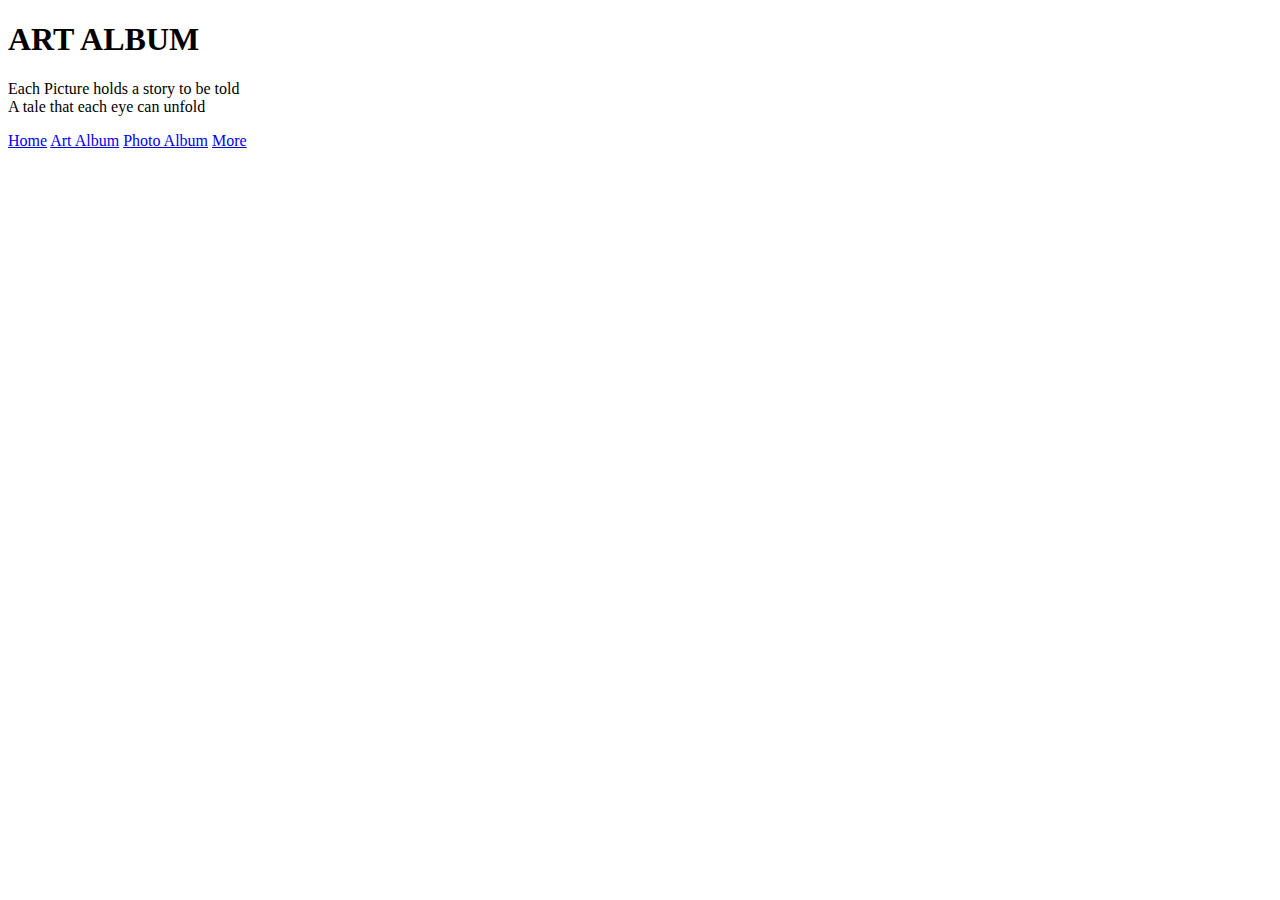
==== Art.html @ 72a1234e "Add files via upload" ====
<!doctype html>
<html lang="en">
        <head>
        <meta charset="utf-8">
        <title>Art Album</title>
        <link rel="stylesheet" href="styles.css">
    </head>
<body>
  <div class="header">
  <h1>ART ALBUM</h1>
  <p class="cursive">Each Picture holds a story to be told</br>A tale that each eye can unfold</p>
</div>

<div class="navbar" id="myNavbar">
  <a href="./index.html">Home</a>
  <a href="./Art.html">Art Album</a>
  <a href="./Photo.html">Photo Album</a>
  <a href="./More.html" class="right">More</a>
</div>
</body>
</html>
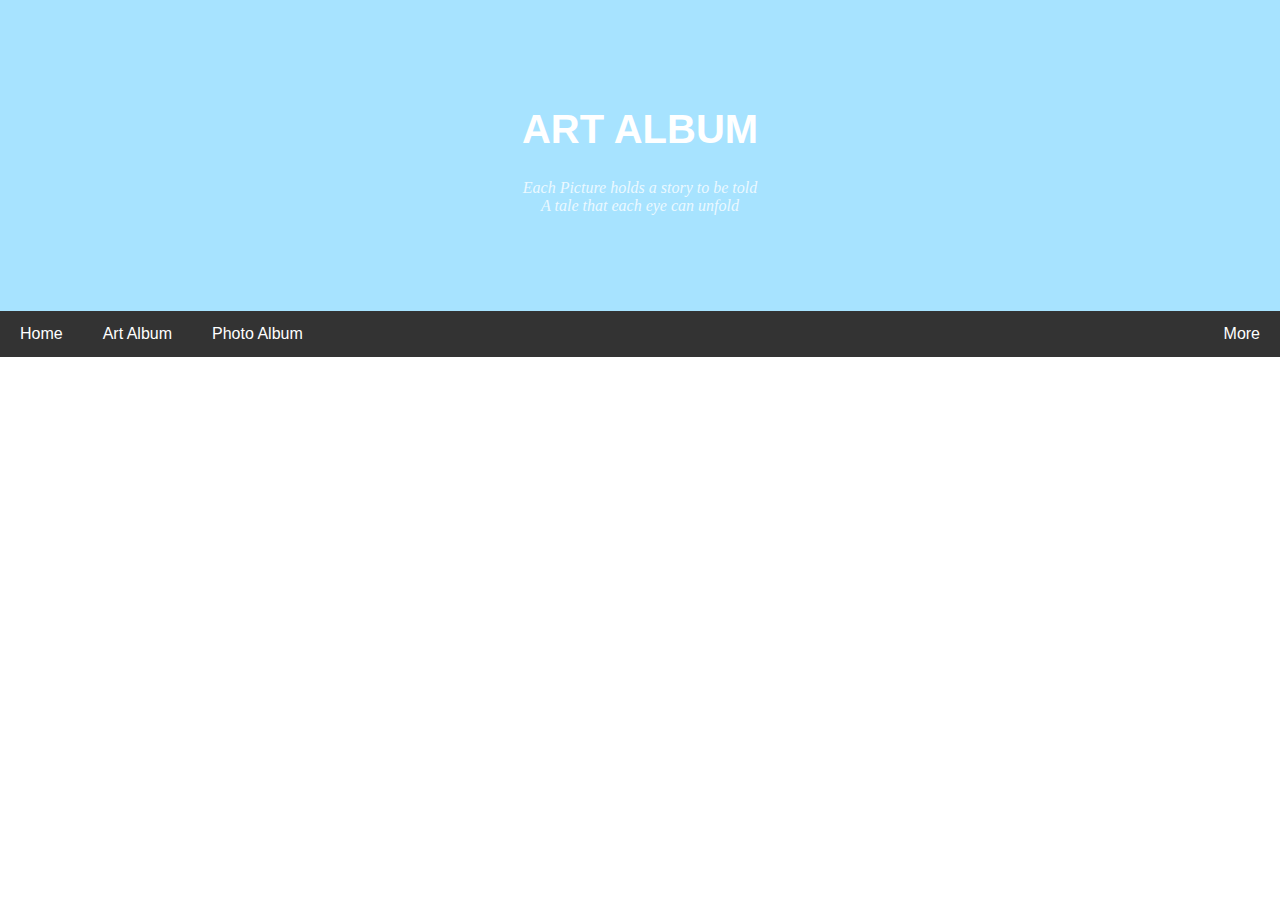
==== commit e0a8ff60: "Add files via upload" ====
--- a/Art.html
+++ b/Art.html
@@ -12,10 +12,10 @@
 </div>
 
 <div class="navbar" id="myNavbar">
-  <a href="./index.html">Home</a>
-  <a href="./Art.html">Art Album</a>
-  <a href="./Photo.html">Photo Album</a>
-  <a href="./More.html" class="right">More</a>
+  <a href="./">Home</a>
+  <a href="./Art">Art Album</a>
+  <a href="./Photo">Photo Album</a>
+  <a href="./More" class="right">More</a>
 </div>
 </body>
 </html>--- a/styles.css
+++ b/styles.css
@@ -0,0 +1,124 @@
+
+* {
+  box-sizing: border-box;
+}
+
+/* Style the body */
+body {
+  font-family: Arial, Helvetica, sans-serif;
+  margin: 0;
+
+}
+
+/* Header/logo Title */
+.header {
+  padding: 80px;
+  text-align: center;
+  background: #a7e3ff;
+  background-image: url('./IMAGES/COVER.jpg');
+  color: white;
+  background-size: 100%;
+}
+
+
+
+/* Increase the font size of the heading */
+.header h1 {
+  font-size: 40px;
+}
+
+/* Style the top navigation bar */
+.navbar {
+  overflow: hidden;
+  background-color: #333;
+}
+
+/* Style the navigation bar links */
+.navbar a {
+  float: left;
+  display: block;
+  color: white;
+  text-align: center;
+  padding: 14px 20px;
+  text-decoration: none;
+}
+
+/* Right-aligned link */
+.navbar a.right {
+  float: right;
+}
+
+/* Change color on hover */
+.navbar a:hover {
+  background-color: #ddd;
+  color: black;
+}
+
+/* Column container */
+.row {  
+  display: -ms-flexbox; /* IE10 */
+  display: flex;
+  -ms-flex-wrap: wrap; /* IE10 */
+  flex-wrap: wrap;
+}
+
+/* Create two unequal columns that sits next to each other */
+/* Sidebar/left column */
+.side {
+  -ms-flex: 30%; /* IE10 */
+  flex: 30%;
+  background-color: #f1f1f1;
+  padding: 20px;
+}
+
+/* Main column */
+.main {   
+  -ms-flex: 70%; /* IE10 */
+  flex: 70%;
+  background-color: white;
+  padding: 20px;
+}
+
+/* Fake image, just for this example */
+.fakeimg {
+  background-color: #aaa;
+  width: 100%;
+  padding: 20px;
+}
+
+/* Footer */
+.footer {
+  padding: 20px;
+  text-align: center;
+  background: #ddd;
+}
+
+.sticky {
+  position: fixed;
+  top: 0;
+  width: 100%;
+}
+
+.sticky + .content {
+  padding-top: 102px;
+}
+
+/* Responsive layout - when the screen is less than 700px wide, make the two columns stack on top of each other instead of next to each other */
+@media screen and (max-width: 700px) {
+  .row {   
+    flex-direction: column;
+  }
+}
+
+/* Responsive layout - when the screen is less than 400px wide, make the navigation links stack on top of each other instead of next to each other */
+@media screen and (max-width: 400px) {
+  .navbar a {
+    float: none;
+    width: 100%;
+  }
+}
+.cursive{
+    font-style: italic;
+    color: rgba(255, 255, 255, 0.795);
+    font-family: "Times New Roman";
+}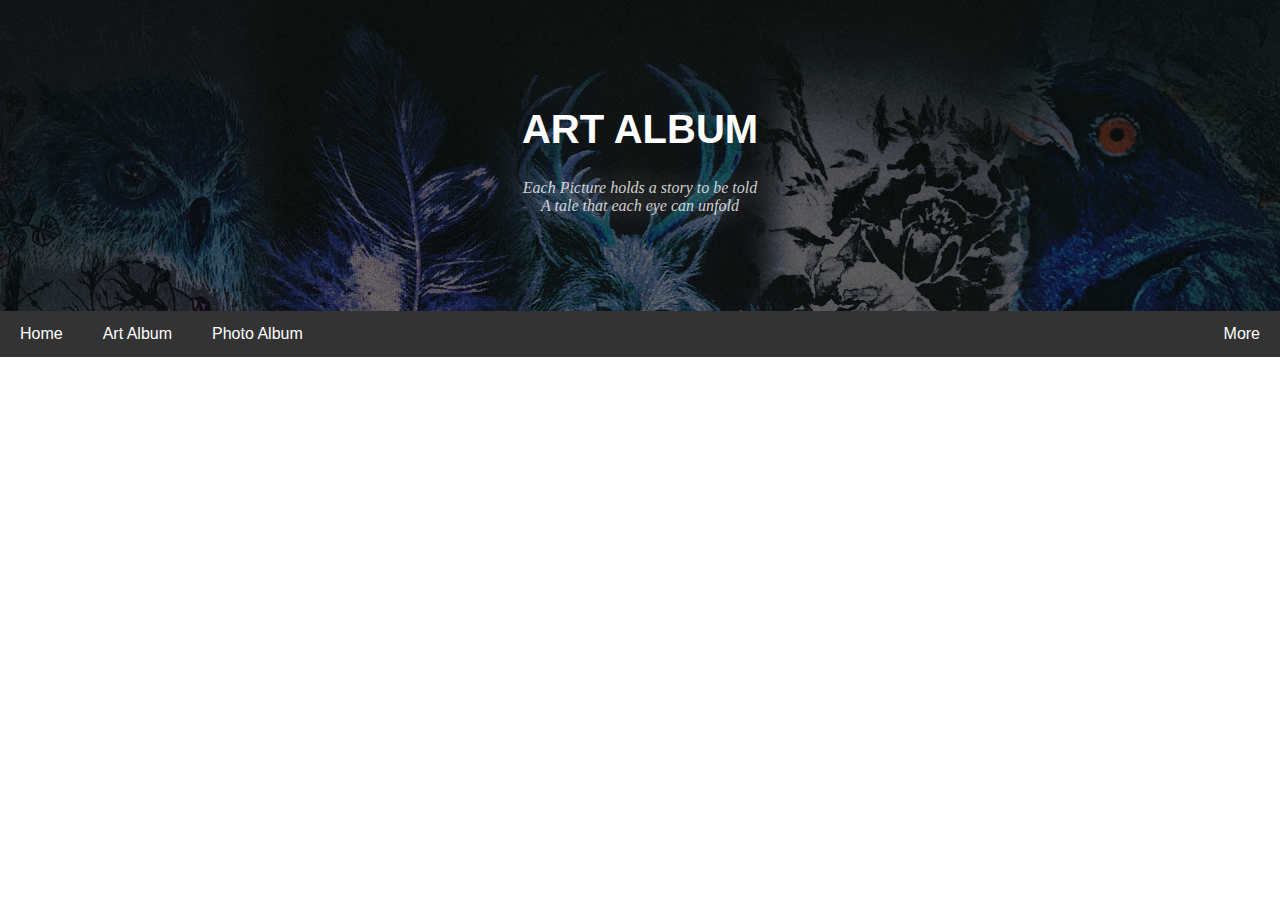
==== commit e153b04f: "Add files via upload" ====
--- a/Art.html
+++ b/Art.html
@@ -6,8 +6,8 @@
         <link rel="stylesheet" href="styles.css">
     </head>
 <body>
-  <div class="header">
-  <h1>ART ALBUM</h1>
+  <div class="header"id="ArtHeader">
+  <h1 class="glow">ART ALBUM</h1>
   <p class="cursive">Each Picture holds a story to be told</br>A tale that each eye can unfold</p>
 </div>
 
--- a/styles.css
+++ b/styles.css
@@ -14,13 +14,64 @@
 .header {
   padding: 80px;
   text-align: center;
-  background: #a7e3ff;
-  background-image: url('./IMAGES/COVER.jpg');
-  color: white;
+  position: relative;
+  z-index: 2;
+}
+
+.header::before {
+  content: "";
+  position: absolute;
+  top: 0;
+  left: 0;
+  width: 100%;
+  height: 100%;
+  background-image: url('./ArtWork/HEADING.jpg');
   background-size: 100%;
-}
-
-
+  opacity: 1;
+  z-index: -1;
+}
+
+#ArtHeader {
+  padding: 80px;
+  text-align: center;
+  background: #000000;
+  position: relative;
+  z-index: 2;
+}
+
+#ArtHeader::before {
+  content: "";
+  position: absolute;
+  top: 0;
+  left: 0;
+  width: 100%;
+  height: 100%;
+  background-image: url('./ArtWork/ArtHeader.jpg');
+  background-size: 100%;
+  opacity: 0.5;
+  z-index: -1;
+}
+
+#PhotoHeader {
+  padding: 80px;
+  text-align: center;
+  background: #000000;
+  position: relative;
+  z-index: 2;
+}
+
+#PhotoHeader::before {
+  content: "";
+  position: absolute;
+  top: 0;
+  left: 0;
+  width: 100%;
+  height: 100%;
+  background-image: url('./ArtWork/PhotoHeader.jpg');
+  background-size: 100%;
+  opacity: 0.5;
+  z-index: -1;
+}
 
 /* Increase the font size of the heading */
 .header h1 {
@@ -121,4 +172,40 @@
     font-style: italic;
     color: rgba(255, 255, 255, 0.795);
     font-family: "Times New Roman";
+    text-shadow: 0 0 30px rgb(255, 255, 255);
+    z-index: 2;
+}
+
+.glow {
+  font-size: 80px;
+  color: #fff;
+  text-align: center;
+  animation: glow 1s ease-in-out infinite alternate;
+  z-index: 2;
+}
+
+@-webkit-keyframes glow {
+  from {
+    text-shadow: 0 0 10px #fff, 0 0 20px #fff, 0 0 30px #0072cf;
+  }
+  
+  to {
+    text-shadow: 0 0 20px #fff, 0 0 30px #60faff;
+  }
+  
+}
+
+.overlay {
+  position: relative;
+
+}
+.overlay::before {
+  content: "";
+  position: absolute;
+  top: 0;
+  left: 0;
+  width: 100%;
+  height: 100%;
+  background-color: rgba(0, 0, 0, 0.5);
+  z-index: -1;
 }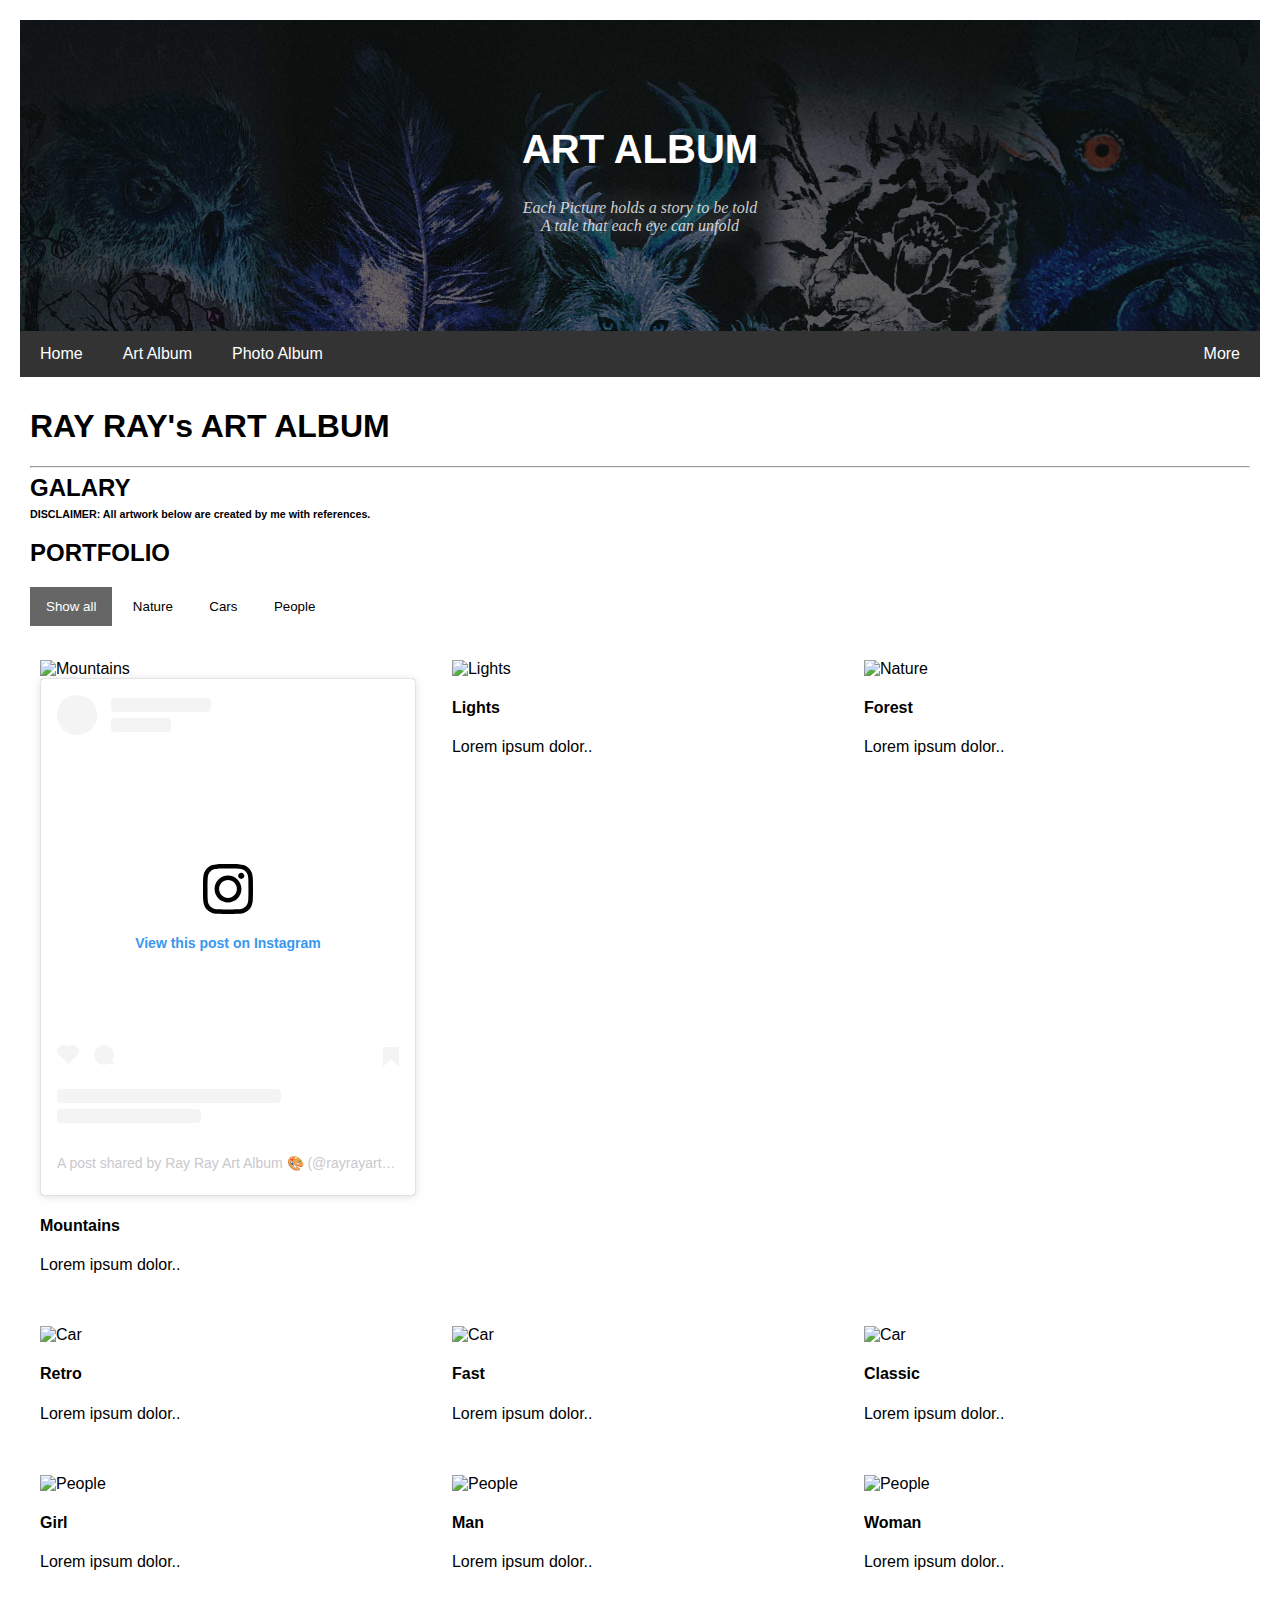
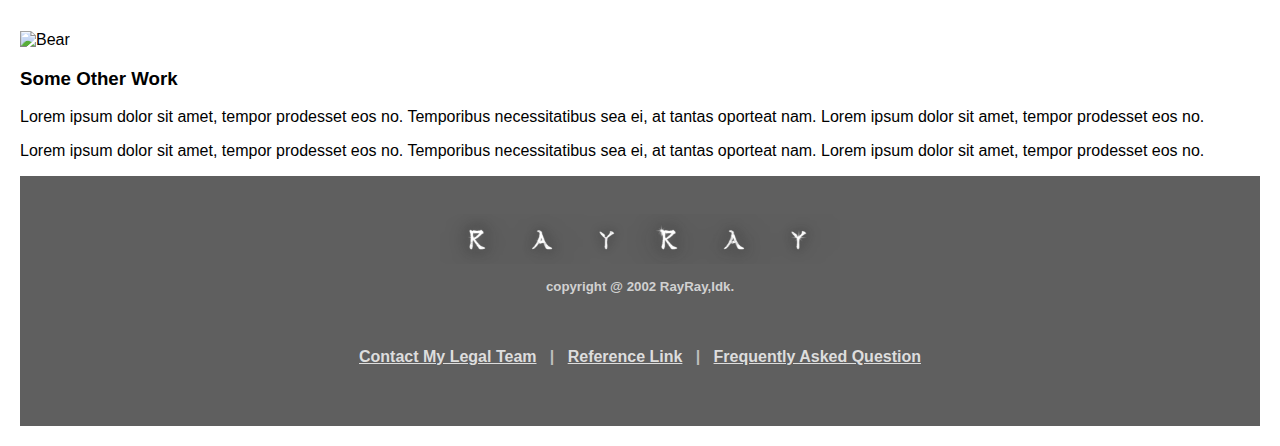
==== commit 776a5482: "Add files via upload" ====
--- a/Art.html
+++ b/Art.html
@@ -4,6 +4,8 @@
         <meta charset="utf-8">
         <title>Art Album</title>
         <link rel="stylesheet" href="styles.css">
+        <link rel="stylesheet" href="https://cdnjs.cloudflare.com/ajax/libs/font-awesome/4.7.0/css/font-awesome.min.css">
+
     </head>
 <body>
   <div class="header"id="ArtHeader">
@@ -17,5 +19,152 @@
   <a href="./Photo">Photo Album</a>
   <a href="./More" class="right">More</a>
 </div>
+
+<div class="content">
+<h1>RAY RAY's ART ALBUM</h1>
+<hr>
+<div style="line-height: 1%">
+<h2>GALARY</h2>
+<h6>DISCLAIMER: All artwork below are created by me with references.</h6>
+</div>
+
+
+
+
+
+<h2>PORTFOLIO</h2>
+<div id="myBtnContainer">
+  <button class="btn active" onclick="filterSelection('all')"> Show all</button>
+  <button class="btn" onclick="filterSelection('nature')"> Nature</button>
+  <button class="btn" onclick="filterSelection('cars')"> Cars</button>
+  <button class="btn" onclick="filterSelection('people')"> People</button>
+</div>
+
+<!-- Portfolio Gallery Grid -->
+<div class="row">
+  <div class="column nature">
+    <div class="content">
+      <img src="/w3images/mountains.jpg" alt="Mountains" style="width:100%">
+
+<blockquote class="instagram-media" data-instgrm-captioned data-instgrm-permalink="https://www.instagram.com/p/CwNmPXcJIts/?utm_source=ig_embed&amp;utm_campaign=loading" data-instgrm-version="14" style=" background:#FFF; border:0; border-radius:3px; box-shadow:0 0 1px 0 rgba(0,0,0,0.5),0 1px 10px 0 rgba(0,0,0,0.15); margin: 1px; max-width:540px; min-width:326px; padding:0; width:99.375%; width:-webkit-calc(100% - 2px); width:calc(100% - 2px);"><div style="padding:16px;"> <a href="https://www.instagram.com/p/CwNmPXcJIts/?utm_source=ig_embed&amp;utm_campaign=loading" style=" background:#FFFFFF; line-height:0; padding:0 0; text-align:center; text-decoration:none; width:100%;" target="_blank"> <div style=" display: flex; flex-direction: row; align-items: center;"> <div style="background-color: #F4F4F4; border-radius: 50%; flex-grow: 0; height: 40px; margin-right: 14px; width: 40px;"></div> <div style="display: flex; flex-direction: column; flex-grow: 1; justify-content: center;"> <div style=" background-color: #F4F4F4; border-radius: 4px; flex-grow: 0; height: 14px; margin-bottom: 6px; width: 100px;"></div> <div style=" background-color: #F4F4F4; border-radius: 4px; flex-grow: 0; height: 14px; width: 60px;"></div></div></div><div style="padding: 19% 0;"></div> <div style="display:block; height:50px; margin:0 auto 12px; width:50px;"><svg width="50px" height="50px" viewBox="0 0 60 60" version="1.1" xmlns="https://www.w3.org/2000/svg" xmlns:xlink="https://www.w3.org/1999/xlink"><g stroke="none" stroke-width="1" fill="none" fill-rule="evenodd"><g transform="translate(-511.000000, -20.000000)" fill="#000000"><g><path d="M556.869,30.41 C554.814,30.41 553.148,32.076 553.148,34.131 C553.148,36.186 554.814,37.852 556.869,37.852 C558.924,37.852 560.59,36.186 560.59,34.131 C560.59,32.076 558.924,30.41 556.869,30.41 M541,60.657 C535.114,60.657 530.342,55.887 530.342,50 C530.342,44.114 535.114,39.342 541,39.342 C546.887,39.342 551.658,44.114 551.658,50 C551.658,55.887 546.887,60.657 541,60.657 M541,33.886 C532.1,33.886 524.886,41.1 524.886,50 C524.886,58.899 532.1,66.113 541,66.113 C549.9,66.113 557.115,58.899 557.115,50 C557.115,41.1 549.9,33.886 541,33.886 M565.378,62.101 C565.244,65.022 564.756,66.606 564.346,67.663 C563.803,69.06 563.154,70.057 562.106,71.106 C561.058,72.155 560.06,72.803 558.662,73.347 C557.607,73.757 556.021,74.244 553.102,74.378 C549.944,74.521 548.997,74.552 541,74.552 C533.003,74.552 532.056,74.521 528.898,74.378 C525.979,74.244 524.393,73.757 523.338,73.347 C521.94,72.803 520.942,72.155 519.894,71.106 C518.846,70.057 518.197,69.06 517.654,67.663 C517.244,66.606 516.755,65.022 516.623,62.101 C516.479,58.943 516.448,57.996 516.448,50 C516.448,42.003 516.479,41.056 516.623,37.899 C516.755,34.978 517.244,33.391 517.654,32.338 C518.197,30.938 518.846,29.942 519.894,28.894 C520.942,27.846 521.94,27.196 523.338,26.654 C524.393,26.244 525.979,25.756 528.898,25.623 C532.057,25.479 533.004,25.448 541,25.448 C548.997,25.448 549.943,25.479 553.102,25.623 C556.021,25.756 557.607,26.244 558.662,26.654 C560.06,27.196 561.058,27.846 562.106,28.894 C563.154,29.942 563.803,30.938 564.346,32.338 C564.756,33.391 565.244,34.978 565.378,37.899 C565.522,41.056 565.552,42.003 565.552,50 C565.552,57.996 565.522,58.943 565.378,62.101 M570.82,37.631 C570.674,34.438 570.167,32.258 569.425,30.349 C568.659,28.377 567.633,26.702 565.965,25.035 C564.297,23.368 562.623,22.342 560.652,21.575 C558.743,20.834 556.562,20.326 553.369,20.18 C550.169,20.033 549.148,20 541,20 C532.853,20 531.831,20.033 528.631,20.18 C525.438,20.326 523.257,20.834 521.349,21.575 C519.376,22.342 517.703,23.368 516.035,25.035 C514.368,26.702 513.342,28.377 512.574,30.349 C511.834,32.258 511.326,34.438 511.181,37.631 C511.035,40.831 511,41.851 511,50 C511,58.147 511.035,59.17 511.181,62.369 C511.326,65.562 511.834,67.743 512.574,69.651 C513.342,71.625 514.368,73.296 516.035,74.965 C517.703,76.634 519.376,77.658 521.349,78.425 C523.257,79.167 525.438,79.673 528.631,79.82 C531.831,79.965 532.853,80.001 541,80.001 C549.148,80.001 550.169,79.965 553.369,79.82 C556.562,79.673 558.743,79.167 560.652,78.425 C562.623,77.658 564.297,76.634 565.965,74.965 C567.633,73.296 568.659,71.625 569.425,69.651 C570.167,67.743 570.674,65.562 570.82,62.369 C570.966,59.17 571,58.147 571,50 C571,41.851 570.966,40.831 570.82,37.631"></path></g></g></g></svg></div><div style="padding-top: 8px;"> <div style=" color:#3897f0; font-family:Arial,sans-serif; font-size:14px; font-style:normal; font-weight:550; line-height:18px;">View this post on Instagram</div></div><div style="padding: 12.5% 0;"></div> <div style="display: flex; flex-direction: row; margin-bottom: 14px; align-items: center;"><div> <div style="background-color: #F4F4F4; border-radius: 50%; height: 12.5px; width: 12.5px; transform: translateX(0px) translateY(7px);"></div> <div style="background-color: #F4F4F4; height: 12.5px; transform: rotate(-45deg) translateX(3px) translateY(1px); width: 12.5px; flex-grow: 0; margin-right: 14px; margin-left: 2px;"></div> <div style="background-color: #F4F4F4; border-radius: 50%; height: 12.5px; width: 12.5px; transform: translateX(9px) translateY(-18px);"></div></div><div style="margin-left: 8px;"> <div style=" background-color: #F4F4F4; border-radius: 50%; flex-grow: 0; height: 20px; width: 20px;"></div> <div style=" width: 0; height: 0; border-top: 2px solid transparent; border-left: 6px solid #f4f4f4; border-bottom: 2px solid transparent; transform: translateX(16px) translateY(-4px) rotate(30deg)"></div></div><div style="margin-left: auto;"> <div style=" width: 0px; border-top: 8px solid #F4F4F4; border-right: 8px solid transparent; transform: translateY(16px);"></div> <div style=" background-color: #F4F4F4; flex-grow: 0; height: 12px; width: 16px; transform: translateY(-4px);"></div> <div style=" width: 0; height: 0; border-top: 8px solid #F4F4F4; border-left: 8px solid transparent; transform: translateY(-4px) translateX(8px);"></div></div></div> <div style="display: flex; flex-direction: column; flex-grow: 1; justify-content: center; margin-bottom: 24px;"> <div style=" background-color: #F4F4F4; border-radius: 4px; flex-grow: 0; height: 14px; margin-bottom: 6px; width: 224px;"></div> <div style=" background-color: #F4F4F4; border-radius: 4px; flex-grow: 0; height: 14px; width: 144px;"></div></div></a><p style=" color:#c9c8cd; font-family:Arial,sans-serif; font-size:14px; line-height:17px; margin-bottom:0; margin-top:8px; overflow:hidden; padding:8px 0 7px; text-align:center; text-overflow:ellipsis; white-space:nowrap;"><a href="https://www.instagram.com/p/CwNmPXcJIts/?utm_source=ig_embed&amp;utm_campaign=loading" style=" color:#c9c8cd; font-family:Arial,sans-serif; font-size:14px; font-style:normal; font-weight:normal; line-height:17px; text-decoration:none;" target="_blank">A post shared by Ray Ray Art Album 🎨 (@rayrayartalbum)</a></p></div></blockquote> <script async src="//www.instagram.com/embed.js"></script>
+
+      <h4>Mountains</h4>
+      <p>Lorem ipsum dolor..</p>
+    </div>
+  </div>
+  <div class="column nature">
+    <div class="content">
+      <img src="/w3images/lights.jpg" alt="Lights" style="width:100%">
+      <h4>Lights</h4>
+      <p>Lorem ipsum dolor..</p>
+    </div>
+  </div>
+  <div class="column nature">
+    <div class="content">
+      <img src="/w3images/nature.jpg" alt="Nature" style="width:100%">
+      <h4>Forest</h4>
+      <p>Lorem ipsum dolor..</p>
+    </div>
+  </div>
+
+  <div class="column cars">
+    <div class="content">
+      <img src="/w3images/cars1.jpg" alt="Car" style="width:100%">
+      <h4>Retro</h4>
+      <p>Lorem ipsum dolor..</p>
+    </div>
+  </div>
+  <div class="column cars">
+    <div class="content">
+      <img src="/w3images/cars2.jpg" alt="Car" style="width:100%">
+      <h4>Fast</h4>
+      <p>Lorem ipsum dolor..</p>
+    </div>
+  </div>
+  <div class="column cars">
+    <div class="content">
+      <img src="/w3images/cars3.jpg" alt="Car" style="width:100%">
+      <h4>Classic</h4>
+      <p>Lorem ipsum dolor..</p>
+    </div>
+  </div>
+
+  <div class="column people">
+    <div class="content">
+      <img src="/w3images/people1.jpg" alt="People" style="width:100%">
+      <h4>Girl</h4>
+      <p>Lorem ipsum dolor..</p>
+    </div>
+  </div>
+  <div class="column people">
+    <div class="content">
+      <img src="/w3images/people2.jpg" alt="People" style="width:100%">
+      <h4>Man</h4>
+      <p>Lorem ipsum dolor..</p>
+    </div>
+  </div>
+  <div class="column people">
+    <div class="content">
+      <img src="/w3images/people3.jpg" alt="People" style="width:100%">
+      <h4>Woman</h4>
+      <p>Lorem ipsum dolor..</p>
+    </div>
+  </div>
+<!-- END GRID -->
+</div>
+
+
+
+
+
+
+</div>
+
+<div class="content1">
+  <img src="" alt="Bear" style="width:100%">
+  <h3>Some Other Work</h3>
+  <p>Lorem ipsum dolor sit amet, tempor prodesset eos no. Temporibus necessitatibus sea ei, at tantas oporteat nam. Lorem ipsum dolor sit amet, tempor prodesset eos no.</p>
+  <p>Lorem ipsum dolor sit amet, tempor prodesset eos no. Temporibus necessitatibus sea ei, at tantas oporteat nam. Lorem ipsum dolor sit amet, tempor prodesset eos no.</p>
+
+
+
+
+</div>
+
+
+
+
+
+
+
+
+
+
+
+
+
+
+
+
+<div class="footer">
+</br>
+<div style="line-height: 1%">
+  <img style="height:50px; width: 400px;" src="./ArtWork/Logo.png" alt="RAYRAY">
+  <h5 style="color:rgb(209, 209, 209);">copyright @ 2002 RayRay,Idk.</h5>
+  </div>
+</br>
+  <h4 style="color:rgb(189, 189, 189)";><a style="color:rgb(221, 221, 221)"; href="https://youtu.be/xm3YgoEiEDc">
+    Contact My Legal Team</a>  &nbsp |  &nbsp
+
+   <a style="color:rgb(221, 221, 221)"; href="https://www.w3schools.com/">
+      Reference Link</a> &nbsp | &nbsp 
+
+    <a style="color:rgb(221, 221, 221)"; href="https://youtube.com/shorts/oOsER04ts3Y?feature=share">
+        Frequently Asked Question</a></h4>
+      </br>   
+
+    </div>
+</div>
+<script src="scripts.js"></script>
 </body>
 </html>--- a/styles.css
+++ b/styles.css
@@ -7,7 +7,7 @@
 body {
   font-family: Arial, Helvetica, sans-serif;
   margin: 0;
-
+  padding: 20px;
 }
 
 /* Header/logo Title */
@@ -82,6 +82,7 @@
 .navbar {
   overflow: hidden;
   background-color: #333;
+  z-index: 3;
 }
 
 /* Style the navigation bar links */
@@ -92,18 +93,32 @@
   text-align: center;
   padding: 14px 20px;
   text-decoration: none;
+  z-index: 3;
 }
 
 /* Right-aligned link */
 .navbar a.right {
   float: right;
+  z-index: 3;
 }
 
 /* Change color on hover */
 .navbar a:hover {
   background-color: #ddd;
   color: black;
-}
+  z-index: 3;
+}
+
+/* Sticky Navigation Bar */
+.sticky {
+  position: fixed;
+  top: 0;
+  width: 100%;
+}
+.sticky + .content {
+  padding-top: 102px;
+}
+
 
 /* Column container */
 .row {  
@@ -128,9 +143,10 @@
   flex: 70%;
   background-color: white;
   padding: 20px;
-}
-
-/* Fake image, just for this example */
+  margin: auto;
+}
+
+/* Fake image */
 .fakeimg {
   background-color: #aaa;
   width: 100%;
@@ -141,18 +157,9 @@
 .footer {
   padding: 20px;
   text-align: center;
-  background: #ddd;
-}
-
-.sticky {
-  position: fixed;
-  top: 0;
-  width: 100%;
-}
-
-.sticky + .content {
-  padding-top: 102px;
-}
+  background: rgb(95, 95, 95);
+}
+
 
 /* Responsive layout - when the screen is less than 700px wide, make the two columns stack on top of each other instead of next to each other */
 @media screen and (max-width: 700px) {
@@ -208,4 +215,98 @@
   height: 100%;
   background-color: rgba(0, 0, 0, 0.5);
   z-index: -1;
+}
+
+.image-container {
+  display: flex;
+  justify-content: center;
+  align-items: center;
+  height: 28vh;
+  position: relative;
+}
+
+.image-container img {
+  transition: transform 0.8s ease;
+}
+
+.image-container:hover img {
+  transform: rotate(360deg) translate(-50%, -50%);
+  position: absolute;
+  top: 50%;
+  left: 50%;
+}
+
+.image-container::after {
+  content: '';
+  position: absolute;
+  top: 0;
+  left: 0;
+  width: 100%;
+  height: 100%;
+
+  z-index: 2;
+  opacity: 0;
+  transition: opacity 0.3s ease;
+}
+
+.image-container:hover::after {
+  opacity: 1;
+}
+
+
+
+
+.row {
+  margin: 8px -16px;
+}
+
+/* Add padding BETWEEN each column (if you want) */
+.row,
+.row > .column {
+  padding: 8px;
+}
+
+/* Create three equal columns that floats next to each other */
+.column {
+  float: left;
+  width: 33.33%;
+  display: none; /* Hide columns by default */
+}
+
+/* Clear floats after rows */
+.row:after {
+  content: "";
+  display: table;
+  clear: both;
+}
+
+/* Content */
+.content {
+  background-color: white;
+  padding: 10px;
+}
+
+/* The "show" class is added to the filtered elements */
+.show {
+  display: block;
+}
+
+/* Style the buttons */
+.btn {
+  border: none;
+  outline: none;
+  padding: 12px 16px;
+  background-color: white;
+  cursor: pointer;
+}
+
+/* Add a grey background color on mouse-over */
+.btn:hover {
+  background-color: #ddd;
+}
+
+/* Add a dark background color to the active button */
+.btn.active {
+  background-color: #666;
+   color: white;
 }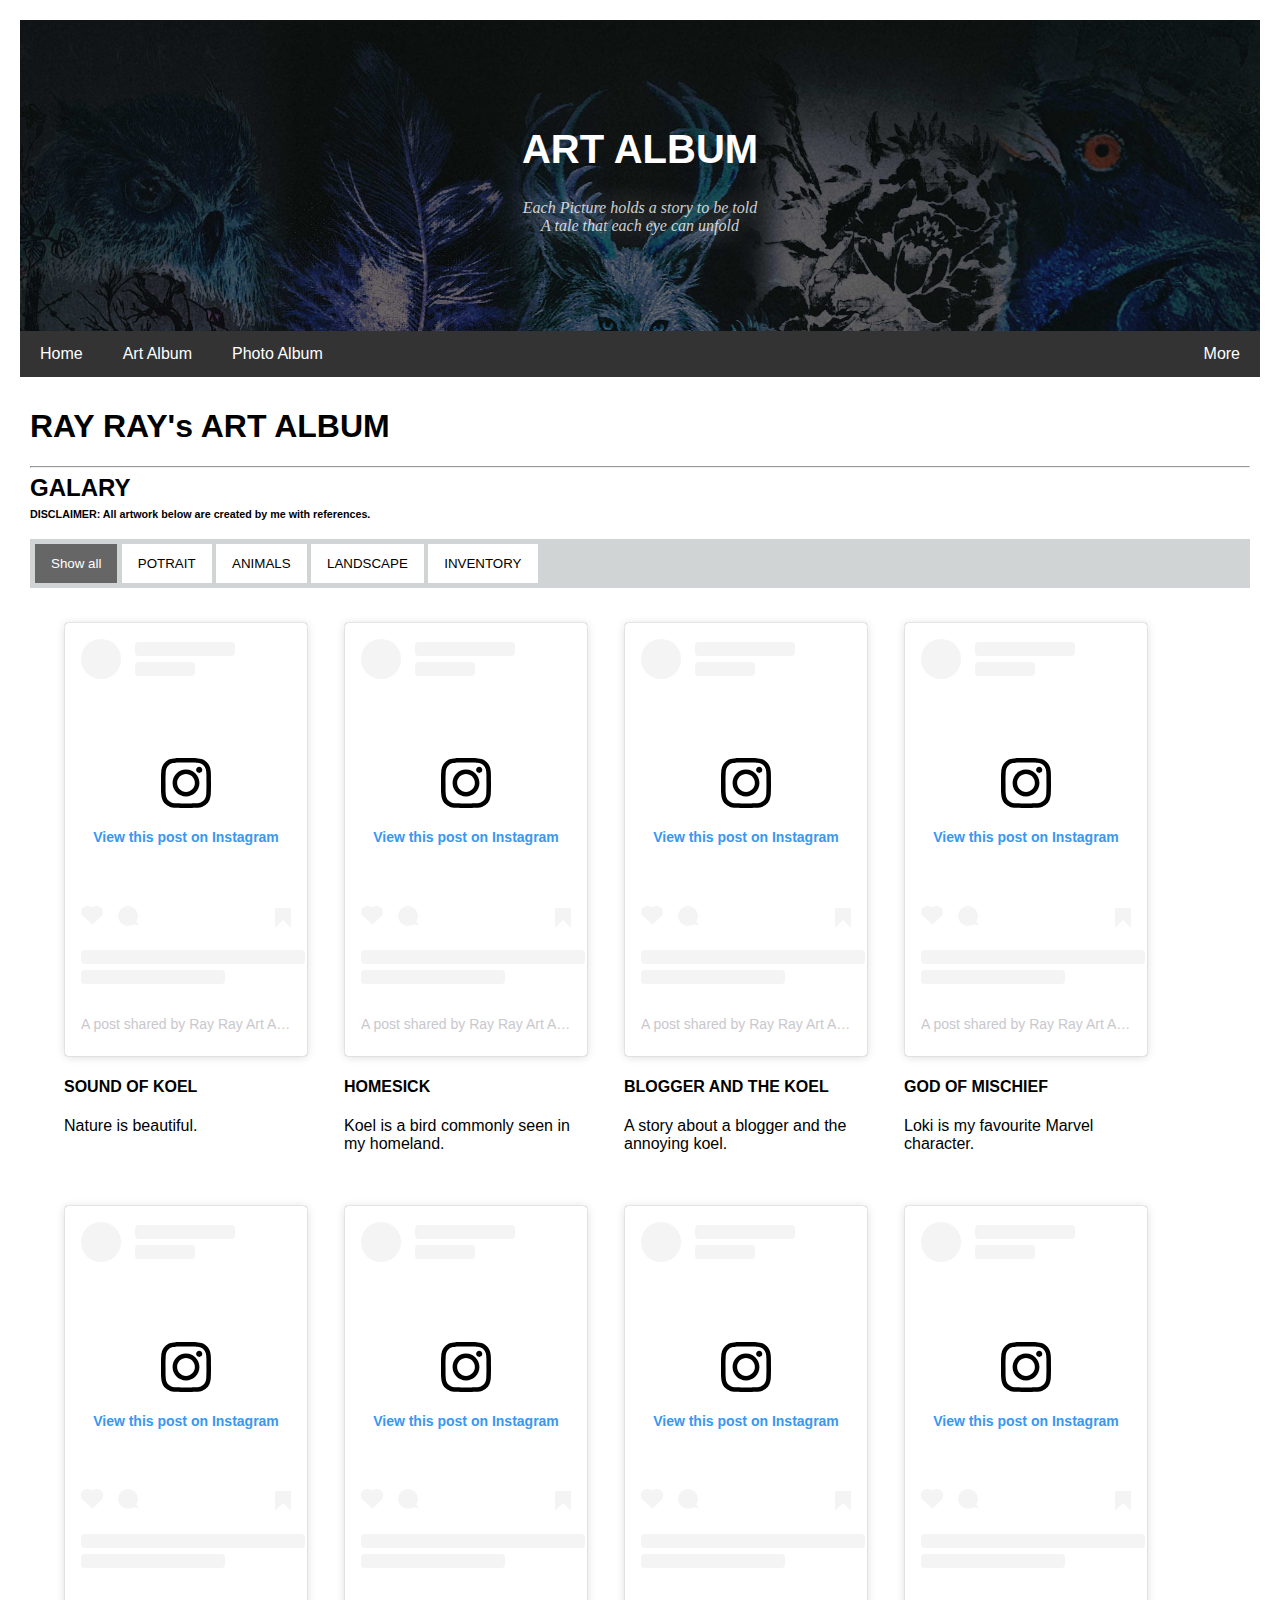
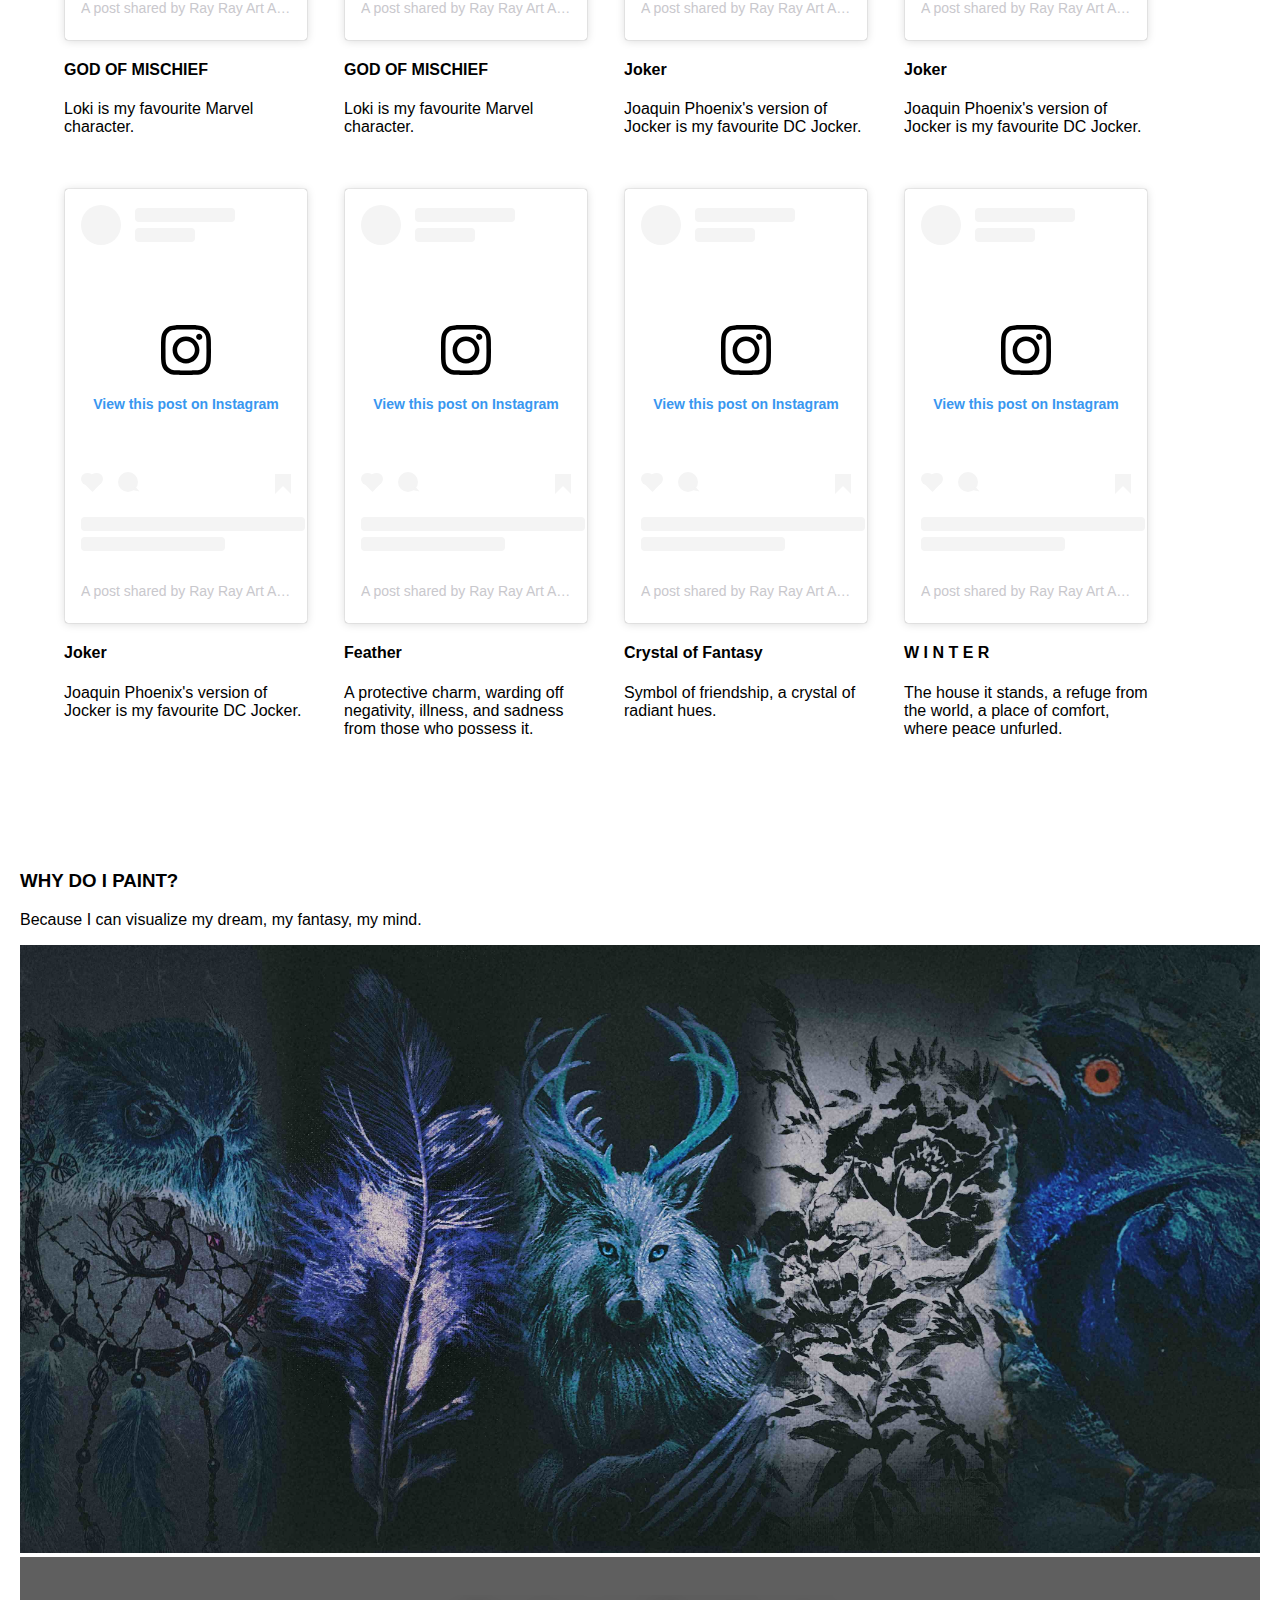
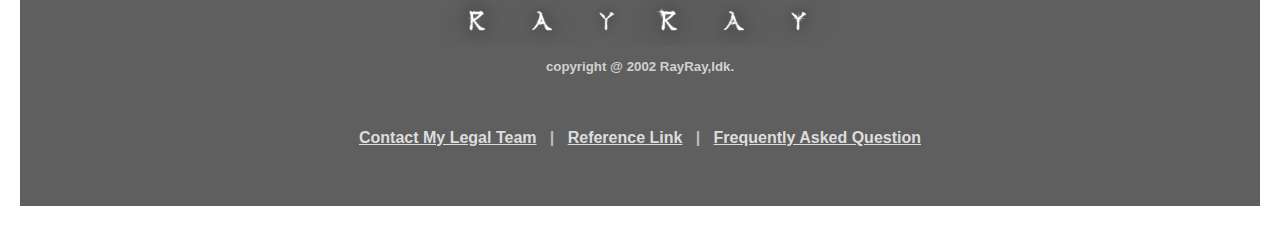
==== commit 0b83648e: "2023.08.23.19.02.Deployment" ====
--- a/Art.html
+++ b/Art.html
@@ -32,99 +32,150 @@
 
 
 
-<h2>PORTFOLIO</h2>
 <div id="myBtnContainer">
   <button class="btn active" onclick="filterSelection('all')"> Show all</button>
-  <button class="btn" onclick="filterSelection('nature')"> Nature</button>
-  <button class="btn" onclick="filterSelection('cars')"> Cars</button>
-  <button class="btn" onclick="filterSelection('people')"> People</button>
-</div>
-
-<!-- Portfolio Gallery Grid -->
+  <button class="btn" onclick="filterSelection('potrait')"> POTRAIT</button>
+  <button class="btn" onclick="filterSelection('animals')"> ANIMALS</button>
+  <button class="btn" onclick="filterSelection('landscape')"> LANDSCAPE</button>
+  <button class="btn" onclick="filterSelection('inventory')"> INVENTORY</button>
+</div>
+
+<!-- Portfolio Gallery Grid --><div>
 <div class="row">
-  <div class="column nature">
-    <div class="content">
-      <img src="/w3images/mountains.jpg" alt="Mountains" style="width:100%">
-
-<blockquote class="instagram-media" data-instgrm-captioned data-instgrm-permalink="https://www.instagram.com/p/CwNmPXcJIts/?utm_source=ig_embed&amp;utm_campaign=loading" data-instgrm-version="14" style=" background:#FFF; border:0; border-radius:3px; box-shadow:0 0 1px 0 rgba(0,0,0,0.5),0 1px 10px 0 rgba(0,0,0,0.15); margin: 1px; max-width:540px; min-width:326px; padding:0; width:99.375%; width:-webkit-calc(100% - 2px); width:calc(100% - 2px);"><div style="padding:16px;"> <a href="https://www.instagram.com/p/CwNmPXcJIts/?utm_source=ig_embed&amp;utm_campaign=loading" style=" background:#FFFFFF; line-height:0; padding:0 0; text-align:center; text-decoration:none; width:100%;" target="_blank"> <div style=" display: flex; flex-direction: row; align-items: center;"> <div style="background-color: #F4F4F4; border-radius: 50%; flex-grow: 0; height: 40px; margin-right: 14px; width: 40px;"></div> <div style="display: flex; flex-direction: column; flex-grow: 1; justify-content: center;"> <div style=" background-color: #F4F4F4; border-radius: 4px; flex-grow: 0; height: 14px; margin-bottom: 6px; width: 100px;"></div> <div style=" background-color: #F4F4F4; border-radius: 4px; flex-grow: 0; height: 14px; width: 60px;"></div></div></div><div style="padding: 19% 0;"></div> <div style="display:block; height:50px; margin:0 auto 12px; width:50px;"><svg width="50px" height="50px" viewBox="0 0 60 60" version="1.1" xmlns="https://www.w3.org/2000/svg" xmlns:xlink="https://www.w3.org/1999/xlink"><g stroke="none" stroke-width="1" fill="none" fill-rule="evenodd"><g transform="translate(-511.000000, -20.000000)" fill="#000000"><g><path d="M556.869,30.41 C554.814,30.41 553.148,32.076 553.148,34.131 C553.148,36.186 554.814,37.852 556.869,37.852 C558.924,37.852 560.59,36.186 560.59,34.131 C560.59,32.076 558.924,30.41 556.869,30.41 M541,60.657 C535.114,60.657 530.342,55.887 530.342,50 C530.342,44.114 535.114,39.342 541,39.342 C546.887,39.342 551.658,44.114 551.658,50 C551.658,55.887 546.887,60.657 541,60.657 M541,33.886 C532.1,33.886 524.886,41.1 524.886,50 C524.886,58.899 532.1,66.113 541,66.113 C549.9,66.113 557.115,58.899 557.115,50 C557.115,41.1 549.9,33.886 541,33.886 M565.378,62.101 C565.244,65.022 564.756,66.606 564.346,67.663 C563.803,69.06 563.154,70.057 562.106,71.106 C561.058,72.155 560.06,72.803 558.662,73.347 C557.607,73.757 556.021,74.244 553.102,74.378 C549.944,74.521 548.997,74.552 541,74.552 C533.003,74.552 532.056,74.521 528.898,74.378 C525.979,74.244 524.393,73.757 523.338,73.347 C521.94,72.803 520.942,72.155 519.894,71.106 C518.846,70.057 518.197,69.06 517.654,67.663 C517.244,66.606 516.755,65.022 516.623,62.101 C516.479,58.943 516.448,57.996 516.448,50 C516.448,42.003 516.479,41.056 516.623,37.899 C516.755,34.978 517.244,33.391 517.654,32.338 C518.197,30.938 518.846,29.942 519.894,28.894 C520.942,27.846 521.94,27.196 523.338,26.654 C524.393,26.244 525.979,25.756 528.898,25.623 C532.057,25.479 533.004,25.448 541,25.448 C548.997,25.448 549.943,25.479 553.102,25.623 C556.021,25.756 557.607,26.244 558.662,26.654 C560.06,27.196 561.058,27.846 562.106,28.894 C563.154,29.942 563.803,30.938 564.346,32.338 C564.756,33.391 565.244,34.978 565.378,37.899 C565.522,41.056 565.552,42.003 565.552,50 C565.552,57.996 565.522,58.943 565.378,62.101 M570.82,37.631 C570.674,34.438 570.167,32.258 569.425,30.349 C568.659,28.377 567.633,26.702 565.965,25.035 C564.297,23.368 562.623,22.342 560.652,21.575 C558.743,20.834 556.562,20.326 553.369,20.18 C550.169,20.033 549.148,20 541,20 C532.853,20 531.831,20.033 528.631,20.18 C525.438,20.326 523.257,20.834 521.349,21.575 C519.376,22.342 517.703,23.368 516.035,25.035 C514.368,26.702 513.342,28.377 512.574,30.349 C511.834,32.258 511.326,34.438 511.181,37.631 C511.035,40.831 511,41.851 511,50 C511,58.147 511.035,59.17 511.181,62.369 C511.326,65.562 511.834,67.743 512.574,69.651 C513.342,71.625 514.368,73.296 516.035,74.965 C517.703,76.634 519.376,77.658 521.349,78.425 C523.257,79.167 525.438,79.673 528.631,79.82 C531.831,79.965 532.853,80.001 541,80.001 C549.148,80.001 550.169,79.965 553.369,79.82 C556.562,79.673 558.743,79.167 560.652,78.425 C562.623,77.658 564.297,76.634 565.965,74.965 C567.633,73.296 568.659,71.625 569.425,69.651 C570.167,67.743 570.674,65.562 570.82,62.369 C570.966,59.17 571,58.147 571,50 C571,41.851 570.966,40.831 570.82,37.631"></path></g></g></g></svg></div><div style="padding-top: 8px;"> <div style=" color:#3897f0; font-family:Arial,sans-serif; font-size:14px; font-style:normal; font-weight:550; line-height:18px;">View this post on Instagram</div></div><div style="padding: 12.5% 0;"></div> <div style="display: flex; flex-direction: row; margin-bottom: 14px; align-items: center;"><div> <div style="background-color: #F4F4F4; border-radius: 50%; height: 12.5px; width: 12.5px; transform: translateX(0px) translateY(7px);"></div> <div style="background-color: #F4F4F4; height: 12.5px; transform: rotate(-45deg) translateX(3px) translateY(1px); width: 12.5px; flex-grow: 0; margin-right: 14px; margin-left: 2px;"></div> <div style="background-color: #F4F4F4; border-radius: 50%; height: 12.5px; width: 12.5px; transform: translateX(9px) translateY(-18px);"></div></div><div style="margin-left: 8px;"> <div style=" background-color: #F4F4F4; border-radius: 50%; flex-grow: 0; height: 20px; width: 20px;"></div> <div style=" width: 0; height: 0; border-top: 2px solid transparent; border-left: 6px solid #f4f4f4; border-bottom: 2px solid transparent; transform: translateX(16px) translateY(-4px) rotate(30deg)"></div></div><div style="margin-left: auto;"> <div style=" width: 0px; border-top: 8px solid #F4F4F4; border-right: 8px solid transparent; transform: translateY(16px);"></div> <div style=" background-color: #F4F4F4; flex-grow: 0; height: 12px; width: 16px; transform: translateY(-4px);"></div> <div style=" width: 0; height: 0; border-top: 8px solid #F4F4F4; border-left: 8px solid transparent; transform: translateY(-4px) translateX(8px);"></div></div></div> <div style="display: flex; flex-direction: column; flex-grow: 1; justify-content: center; margin-bottom: 24px;"> <div style=" background-color: #F4F4F4; border-radius: 4px; flex-grow: 0; height: 14px; margin-bottom: 6px; width: 224px;"></div> <div style=" background-color: #F4F4F4; border-radius: 4px; flex-grow: 0; height: 14px; width: 144px;"></div></div></a><p style=" color:#c9c8cd; font-family:Arial,sans-serif; font-size:14px; line-height:17px; margin-bottom:0; margin-top:8px; overflow:hidden; padding:8px 0 7px; text-align:center; text-overflow:ellipsis; white-space:nowrap;"><a href="https://www.instagram.com/p/CwNmPXcJIts/?utm_source=ig_embed&amp;utm_campaign=loading" style=" color:#c9c8cd; font-family:Arial,sans-serif; font-size:14px; font-style:normal; font-weight:normal; line-height:17px; text-decoration:none;" target="_blank">A post shared by Ray Ray Art Album 🎨 (@rayrayartalbum)</a></p></div></blockquote> <script async src="//www.instagram.com/embed.js"></script>
-
-      <h4>Mountains</h4>
-      <p>Lorem ipsum dolor..</p>
+
+  <div class="column animals">
+    <div class="content">
+<blockquote class="instagram-media" data-instgrm-permalink="https://www.instagram.com/reel/CvB5SgSBBLt/?utm_source=ig_embed&amp;utm_campaign=loading" data-instgrm-version="14" style=" background:#FFF; border:0; border-radius:3px; box-shadow:0 0 1px 0 rgba(0,0,0,0.5),0 1px 10px 0 rgba(0,0,0,0.15); margin: 1px; max-width:700px; min-width:100px; padding:0; width:99.375%; width:-webkit-calc(100% - 2px); width:calc(100% - 2px);"><div style="padding:16px;"> <a href="https://www.instagram.com/reel/CvB5SgSBBLt/?utm_source=ig_embed&amp;utm_campaign=loading" style=" background:#FFFFFF; line-height:0; padding:0 0; text-align:center; text-decoration:none; width:100%;" target="_blank"> <div style=" display: flex; flex-direction: row; align-items: center;"> <div style="background-color: #F4F4F4; border-radius: 50%; flex-grow: 0; height: 40px; margin-right: 14px; width: 40px;"></div> <div style="display: flex; flex-direction: column; flex-grow: 1; justify-content: center;"> <div style=" background-color: #F4F4F4; border-radius: 4px; flex-grow: 0; height: 14px; margin-bottom: 6px; width: 100px;"></div> <div style=" background-color: #F4F4F4; border-radius: 4px; flex-grow: 0; height: 14px; width: 60px;"></div></div></div><div style="padding: 19% 0;"></div> <div style="display:block; height:50px; margin:0 auto 12px; width:50px;"><svg width="50px" height="50px" viewBox="0 0 60 60" version="1.1" xmlns="https://www.w3.org/2000/svg" xmlns:xlink="https://www.w3.org/1999/xlink"><g stroke="none" stroke-width="1" fill="none" fill-rule="evenodd"><g transform="translate(-511.000000, -20.000000)" fill="#000000"><g><path d="M556.869,30.41 C554.814,30.41 553.148,32.076 553.148,34.131 C553.148,36.186 554.814,37.852 556.869,37.852 C558.924,37.852 560.59,36.186 560.59,34.131 C560.59,32.076 558.924,30.41 556.869,30.41 M541,60.657 C535.114,60.657 530.342,55.887 530.342,50 C530.342,44.114 535.114,39.342 541,39.342 C546.887,39.342 551.658,44.114 551.658,50 C551.658,55.887 546.887,60.657 541,60.657 M541,33.886 C532.1,33.886 524.886,41.1 524.886,50 C524.886,58.899 532.1,66.113 541,66.113 C549.9,66.113 557.115,58.899 557.115,50 C557.115,41.1 549.9,33.886 541,33.886 M565.378,62.101 C565.244,65.022 564.756,66.606 564.346,67.663 C563.803,69.06 563.154,70.057 562.106,71.106 C561.058,72.155 560.06,72.803 558.662,73.347 C557.607,73.757 556.021,74.244 553.102,74.378 C549.944,74.521 548.997,74.552 541,74.552 C533.003,74.552 532.056,74.521 528.898,74.378 C525.979,74.244 524.393,73.757 523.338,73.347 C521.94,72.803 520.942,72.155 519.894,71.106 C518.846,70.057 518.197,69.06 517.654,67.663 C517.244,66.606 516.755,65.022 516.623,62.101 C516.479,58.943 516.448,57.996 516.448,50 C516.448,42.003 516.479,41.056 516.623,37.899 C516.755,34.978 517.244,33.391 517.654,32.338 C518.197,30.938 518.846,29.942 519.894,28.894 C520.942,27.846 521.94,27.196 523.338,26.654 C524.393,26.244 525.979,25.756 528.898,25.623 C532.057,25.479 533.004,25.448 541,25.448 C548.997,25.448 549.943,25.479 553.102,25.623 C556.021,25.756 557.607,26.244 558.662,26.654 C560.06,27.196 561.058,27.846 562.106,28.894 C563.154,29.942 563.803,30.938 564.346,32.338 C564.756,33.391 565.244,34.978 565.378,37.899 C565.522,41.056 565.552,42.003 565.552,50 C565.552,57.996 565.522,58.943 565.378,62.101 M570.82,37.631 C570.674,34.438 570.167,32.258 569.425,30.349 C568.659,28.377 567.633,26.702 565.965,25.035 C564.297,23.368 562.623,22.342 560.652,21.575 C558.743,20.834 556.562,20.326 553.369,20.18 C550.169,20.033 549.148,20 541,20 C532.853,20 531.831,20.033 528.631,20.18 C525.438,20.326 523.257,20.834 521.349,21.575 C519.376,22.342 517.703,23.368 516.035,25.035 C514.368,26.702 513.342,28.377 512.574,30.349 C511.834,32.258 511.326,34.438 511.181,37.631 C511.035,40.831 511,41.851 511,50 C511,58.147 511.035,59.17 511.181,62.369 C511.326,65.562 511.834,67.743 512.574,69.651 C513.342,71.625 514.368,73.296 516.035,74.965 C517.703,76.634 519.376,77.658 521.349,78.425 C523.257,79.167 525.438,79.673 528.631,79.82 C531.831,79.965 532.853,80.001 541,80.001 C549.148,80.001 550.169,79.965 553.369,79.82 C556.562,79.673 558.743,79.167 560.652,78.425 C562.623,77.658 564.297,76.634 565.965,74.965 C567.633,73.296 568.659,71.625 569.425,69.651 C570.167,67.743 570.674,65.562 570.82,62.369 C570.966,59.17 571,58.147 571,50 C571,41.851 570.966,40.831 570.82,37.631"></path></g></g></g></svg></div><div style="padding-top: 8px;"> <div style=" color:#3897f0; font-family:Arial,sans-serif; font-size:14px; font-style:normal; font-weight:550; line-height:18px;">View this post on Instagram</div></div><div style="padding: 12.5% 0;"></div> <div style="display: flex; flex-direction: row; margin-bottom: 14px; align-items: center;"><div> <div style="background-color: #F4F4F4; border-radius: 50%; height: 12.5px; width: 12.5px; transform: translateX(0px) translateY(7px);"></div> <div style="background-color: #F4F4F4; height: 12.5px; transform: rotate(-45deg) translateX(3px) translateY(1px); width: 12.5px; flex-grow: 0; margin-right: 14px; margin-left: 2px;"></div> <div style="background-color: #F4F4F4; border-radius: 50%; height: 12.5px; width: 12.5px; transform: translateX(9px) translateY(-18px);"></div></div><div style="margin-left: 8px;"> <div style=" background-color: #F4F4F4; border-radius: 50%; flex-grow: 0; height: 20px; width: 20px;"></div> <div style=" width: 0; height: 0; border-top: 2px solid transparent; border-left: 6px solid #f4f4f4; border-bottom: 2px solid transparent; transform: translateX(16px) translateY(-4px) rotate(30deg)"></div></div><div style="margin-left: auto;"> <div style=" width: 0px; border-top: 8px solid #F4F4F4; border-right: 8px solid transparent; transform: translateY(16px);"></div> <div style=" background-color: #F4F4F4; flex-grow: 0; height: 12px; width: 16px; transform: translateY(-4px);"></div> <div style=" width: 0; height: 0; border-top: 8px solid #F4F4F4; border-left: 8px solid transparent; transform: translateY(-4px) translateX(8px);"></div></div></div> <div style="display: flex; flex-direction: column; flex-grow: 1; justify-content: center; margin-bottom: 24px;"> <div style=" background-color: #F4F4F4; border-radius: 4px; flex-grow: 0; height: 14px; margin-bottom: 6px; width: 224px;"></div> <div style=" background-color: #F4F4F4; border-radius: 4px; flex-grow: 0; height: 14px; width: 144px;"></div></div></a><p style=" color:#c9c8cd; font-family:Arial,sans-serif; font-size:14px; line-height:17px; margin-bottom:0; margin-top:8px; overflow:hidden; padding:8px 0 7px; text-align:center; text-overflow:ellipsis; white-space:nowrap;"><a href="https://www.instagram.com/reel/CvB5SgSBBLt/?utm_source=ig_embed&amp;utm_campaign=loading" style=" color:#c9c8cd; font-family:Arial,sans-serif; font-size:14px; font-style:normal; font-weight:normal; line-height:17px; text-decoration:none;" target="_blank">A post shared by Ray Ray Art Album 🎨 (@rayrayartalbum)</a></p></div></blockquote> <script async src="//www.instagram.com/embed.js"></script>
+      <h4>SOUND OF KOEL</h4>
+      <p>Nature is beautiful.</p>
     </div>
   </div>
-  <div class="column nature">
-    <div class="content">
-      <img src="/w3images/lights.jpg" alt="Lights" style="width:100%">
-      <h4>Lights</h4>
-      <p>Lorem ipsum dolor..</p>
+
+
+  <div class="column animals">
+    <div class="content" >
+      <blockquote class="instagram-media" data-instgrm-permalink="https://www.instagram.com/p/CvB6fL-hqsZ/?utm_source=ig_embed&amp;utm_campaign=loading" data-instgrm-version="14" style=" background:#FFF; border:0; border-radius:3px; box-shadow:0 0 1px 0 rgba(0,0,0,0.5),0 1px 10px 0 rgba(0,0,0,0.15); margin: 1px; max-width:700px; min-width:100px; padding:0; width:99.375%; width:-webkit-calc(100% - 2px); width:calc(100% - 2px);"><div style="padding:16px;"> <a href="https://www.instagram.com/p/CvB6fL-hqsZ/?utm_source=ig_embed&amp;utm_campaign=loading" style=" background:#FFFFFF; line-height:0; padding:0 0; text-align:center; text-decoration:none; width:100%;" target="_blank"> <div style=" display: flex; flex-direction: row; align-items: center;"> <div style="background-color: #F4F4F4; border-radius: 50%; flex-grow: 0; height: 40px; margin-right: 14px; width: 40px;"></div> <div style="display: flex; flex-direction: column; flex-grow: 1; justify-content: center;"> <div style=" background-color: #F4F4F4; border-radius: 4px; flex-grow: 0; height: 14px; margin-bottom: 6px; width: 100px;"></div> <div style=" background-color: #F4F4F4; border-radius: 4px; flex-grow: 0; height: 14px; width: 60px;"></div></div></div><div style="padding: 19% 0;"></div> <div style="display:block; height:50px; margin:0 auto 12px; width:50px;"><svg width="50px" height="50px" viewBox="0 0 60 60" version="1.1" xmlns="https://www.w3.org/2000/svg" xmlns:xlink="https://www.w3.org/1999/xlink"><g stroke="none" stroke-width="1" fill="none" fill-rule="evenodd"><g transform="translate(-511.000000, -20.000000)" fill="#000000"><g><path d="M556.869,30.41 C554.814,30.41 553.148,32.076 553.148,34.131 C553.148,36.186 554.814,37.852 556.869,37.852 C558.924,37.852 560.59,36.186 560.59,34.131 C560.59,32.076 558.924,30.41 556.869,30.41 M541,60.657 C535.114,60.657 530.342,55.887 530.342,50 C530.342,44.114 535.114,39.342 541,39.342 C546.887,39.342 551.658,44.114 551.658,50 C551.658,55.887 546.887,60.657 541,60.657 M541,33.886 C532.1,33.886 524.886,41.1 524.886,50 C524.886,58.899 532.1,66.113 541,66.113 C549.9,66.113 557.115,58.899 557.115,50 C557.115,41.1 549.9,33.886 541,33.886 M565.378,62.101 C565.244,65.022 564.756,66.606 564.346,67.663 C563.803,69.06 563.154,70.057 562.106,71.106 C561.058,72.155 560.06,72.803 558.662,73.347 C557.607,73.757 556.021,74.244 553.102,74.378 C549.944,74.521 548.997,74.552 541,74.552 C533.003,74.552 532.056,74.521 528.898,74.378 C525.979,74.244 524.393,73.757 523.338,73.347 C521.94,72.803 520.942,72.155 519.894,71.106 C518.846,70.057 518.197,69.06 517.654,67.663 C517.244,66.606 516.755,65.022 516.623,62.101 C516.479,58.943 516.448,57.996 516.448,50 C516.448,42.003 516.479,41.056 516.623,37.899 C516.755,34.978 517.244,33.391 517.654,32.338 C518.197,30.938 518.846,29.942 519.894,28.894 C520.942,27.846 521.94,27.196 523.338,26.654 C524.393,26.244 525.979,25.756 528.898,25.623 C532.057,25.479 533.004,25.448 541,25.448 C548.997,25.448 549.943,25.479 553.102,25.623 C556.021,25.756 557.607,26.244 558.662,26.654 C560.06,27.196 561.058,27.846 562.106,28.894 C563.154,29.942 563.803,30.938 564.346,32.338 C564.756,33.391 565.244,34.978 565.378,37.899 C565.522,41.056 565.552,42.003 565.552,50 C565.552,57.996 565.522,58.943 565.378,62.101 M570.82,37.631 C570.674,34.438 570.167,32.258 569.425,30.349 C568.659,28.377 567.633,26.702 565.965,25.035 C564.297,23.368 562.623,22.342 560.652,21.575 C558.743,20.834 556.562,20.326 553.369,20.18 C550.169,20.033 549.148,20 541,20 C532.853,20 531.831,20.033 528.631,20.18 C525.438,20.326 523.257,20.834 521.349,21.575 C519.376,22.342 517.703,23.368 516.035,25.035 C514.368,26.702 513.342,28.377 512.574,30.349 C511.834,32.258 511.326,34.438 511.181,37.631 C511.035,40.831 511,41.851 511,50 C511,58.147 511.035,59.17 511.181,62.369 C511.326,65.562 511.834,67.743 512.574,69.651 C513.342,71.625 514.368,73.296 516.035,74.965 C517.703,76.634 519.376,77.658 521.349,78.425 C523.257,79.167 525.438,79.673 528.631,79.82 C531.831,79.965 532.853,80.001 541,80.001 C549.148,80.001 550.169,79.965 553.369,79.82 C556.562,79.673 558.743,79.167 560.652,78.425 C562.623,77.658 564.297,76.634 565.965,74.965 C567.633,73.296 568.659,71.625 569.425,69.651 C570.167,67.743 570.674,65.562 570.82,62.369 C570.966,59.17 571,58.147 571,50 C571,41.851 570.966,40.831 570.82,37.631"></path></g></g></g></svg></div><div style="padding-top: 8px;"> <div style=" color:#3897f0; font-family:Arial,sans-serif; font-size:14px; font-style:normal; font-weight:550; line-height:18px;">View this post on Instagram</div></div><div style="padding: 12.5% 0;"></div> <div style="display: flex; flex-direction: row; margin-bottom: 14px; align-items: center;"><div> <div style="background-color: #F4F4F4; border-radius: 50%; height: 12.5px; width: 12.5px; transform: translateX(0px) translateY(7px);"></div> <div style="background-color: #F4F4F4; height: 12.5px; transform: rotate(-45deg) translateX(3px) translateY(1px); width: 12.5px; flex-grow: 0; margin-right: 14px; margin-left: 2px;"></div> <div style="background-color: #F4F4F4; border-radius: 50%; height: 12.5px; width: 12.5px; transform: translateX(9px) translateY(-18px);"></div></div><div style="margin-left: 8px;"> <div style=" background-color: #F4F4F4; border-radius: 50%; flex-grow: 0; height: 20px; width: 20px;"></div> <div style=" width: 0; height: 0; border-top: 2px solid transparent; border-left: 6px solid #f4f4f4; border-bottom: 2px solid transparent; transform: translateX(16px) translateY(-4px) rotate(30deg)"></div></div><div style="margin-left: auto;"> <div style=" width: 0px; border-top: 8px solid #F4F4F4; border-right: 8px solid transparent; transform: translateY(16px);"></div> <div style=" background-color: #F4F4F4; flex-grow: 0; height: 12px; width: 16px; transform: translateY(-4px);"></div> <div style=" width: 0; height: 0; border-top: 8px solid #F4F4F4; border-left: 8px solid transparent; transform: translateY(-4px) translateX(8px);"></div></div></div> <div style="display: flex; flex-direction: column; flex-grow: 1; justify-content: center; margin-bottom: 24px;"> <div style=" background-color: #F4F4F4; border-radius: 4px; flex-grow: 0; height: 14px; margin-bottom: 6px; width: 224px;"></div> <div style=" background-color: #F4F4F4; border-radius: 4px; flex-grow: 0; height: 14px; width: 144px;"></div></div></a><p style=" color:#c9c8cd; font-family:Arial,sans-serif; font-size:14px; line-height:17px; margin-bottom:0; margin-top:8px; overflow:hidden; padding:8px 0 7px; text-align:center; text-overflow:ellipsis; white-space:nowrap;"><a href="https://www.instagram.com/p/CvB6fL-hqsZ/?utm_source=ig_embed&amp;utm_campaign=loading" style=" color:#c9c8cd; font-family:Arial,sans-serif; font-size:14px; font-style:normal; font-weight:normal; line-height:17px; text-decoration:none;" target="_blank">A post shared by Ray Ray Art Album 🎨 (@rayrayartalbum)</a></p></div></blockquote> <script async src="//www.instagram.com/embed.js"></script>
+  <h4>HOMESICK</h4>
+    <p>Koel is a bird commonly seen in my homeland.</p>
     </div>
   </div>
-  <div class="column nature">
-    <div class="content">
-      <img src="/w3images/nature.jpg" alt="Nature" style="width:100%">
-      <h4>Forest</h4>
-      <p>Lorem ipsum dolor..</p>
-    </div>
-  </div>
-
-  <div class="column cars">
-    <div class="content">
-      <img src="/w3images/cars1.jpg" alt="Car" style="width:100%">
-      <h4>Retro</h4>
-      <p>Lorem ipsum dolor..</p>
-    </div>
-  </div>
-  <div class="column cars">
-    <div class="content">
-      <img src="/w3images/cars2.jpg" alt="Car" style="width:100%">
-      <h4>Fast</h4>
-      <p>Lorem ipsum dolor..</p>
-    </div>
-  </div>
-  <div class="column cars">
-    <div class="content">
-      <img src="/w3images/cars3.jpg" alt="Car" style="width:100%">
-      <h4>Classic</h4>
-      <p>Lorem ipsum dolor..</p>
-    </div>
-  </div>
-
-  <div class="column people">
-    <div class="content">
-      <img src="/w3images/people1.jpg" alt="People" style="width:100%">
-      <h4>Girl</h4>
-      <p>Lorem ipsum dolor..</p>
-    </div>
-  </div>
-  <div class="column people">
-    <div class="content">
-      <img src="/w3images/people2.jpg" alt="People" style="width:100%">
-      <h4>Man</h4>
-      <p>Lorem ipsum dolor..</p>
-    </div>
-  </div>
-  <div class="column people">
-    <div class="content">
-      <img src="/w3images/people3.jpg" alt="People" style="width:100%">
-      <h4>Woman</h4>
-      <p>Lorem ipsum dolor..</p>
-    </div>
-  </div>
+
+  <div class="column animals">
+    <div class="content">
+<blockquote class="instagram-media" data-instgrm-permalink="https://www.instagram.com/p/CvB7PK0hQ8t/?utm_source=ig_embed&amp;utm_campaign=loading" data-instgrm-version="14" style=" background:#FFF; border:0; border-radius:3px; box-shadow:0 0 1px 0 rgba(0,0,0,0.5),0 1px 10px 0 rgba(0,0,0,0.15); margin: 1px; max-width:700px; min-width:100px; padding:0; width:99.375%; width:-webkit-calc(100% - 2px); width:calc(100% - 2px);"><div style="padding:16px;"> <a href="https://www.instagram.com/p/CvB7PK0hQ8t/?utm_source=ig_embed&amp;utm_campaign=loading" style=" background:#FFFFFF; line-height:0; padding:0 0; text-align:center; text-decoration:none; width:100%;" target="_blank"> <div style=" display: flex; flex-direction: row; align-items: center;"> <div style="background-color: #F4F4F4; border-radius: 50%; flex-grow: 0; height: 40px; margin-right: 14px; width: 40px;"></div> <div style="display: flex; flex-direction: column; flex-grow: 1; justify-content: center;"> <div style=" background-color: #F4F4F4; border-radius: 4px; flex-grow: 0; height: 14px; margin-bottom: 6px; width: 100px;"></div> <div style=" background-color: #F4F4F4; border-radius: 4px; flex-grow: 0; height: 14px; width: 60px;"></div></div></div><div style="padding: 19% 0;"></div> <div style="display:block; height:50px; margin:0 auto 12px; width:50px;"><svg width="50px" height="50px" viewBox="0 0 60 60" version="1.1" xmlns="https://www.w3.org/2000/svg" xmlns:xlink="https://www.w3.org/1999/xlink"><g stroke="none" stroke-width="1" fill="none" fill-rule="evenodd"><g transform="translate(-511.000000, -20.000000)" fill="#000000"><g><path d="M556.869,30.41 C554.814,30.41 553.148,32.076 553.148,34.131 C553.148,36.186 554.814,37.852 556.869,37.852 C558.924,37.852 560.59,36.186 560.59,34.131 C560.59,32.076 558.924,30.41 556.869,30.41 M541,60.657 C535.114,60.657 530.342,55.887 530.342,50 C530.342,44.114 535.114,39.342 541,39.342 C546.887,39.342 551.658,44.114 551.658,50 C551.658,55.887 546.887,60.657 541,60.657 M541,33.886 C532.1,33.886 524.886,41.1 524.886,50 C524.886,58.899 532.1,66.113 541,66.113 C549.9,66.113 557.115,58.899 557.115,50 C557.115,41.1 549.9,33.886 541,33.886 M565.378,62.101 C565.244,65.022 564.756,66.606 564.346,67.663 C563.803,69.06 563.154,70.057 562.106,71.106 C561.058,72.155 560.06,72.803 558.662,73.347 C557.607,73.757 556.021,74.244 553.102,74.378 C549.944,74.521 548.997,74.552 541,74.552 C533.003,74.552 532.056,74.521 528.898,74.378 C525.979,74.244 524.393,73.757 523.338,73.347 C521.94,72.803 520.942,72.155 519.894,71.106 C518.846,70.057 518.197,69.06 517.654,67.663 C517.244,66.606 516.755,65.022 516.623,62.101 C516.479,58.943 516.448,57.996 516.448,50 C516.448,42.003 516.479,41.056 516.623,37.899 C516.755,34.978 517.244,33.391 517.654,32.338 C518.197,30.938 518.846,29.942 519.894,28.894 C520.942,27.846 521.94,27.196 523.338,26.654 C524.393,26.244 525.979,25.756 528.898,25.623 C532.057,25.479 533.004,25.448 541,25.448 C548.997,25.448 549.943,25.479 553.102,25.623 C556.021,25.756 557.607,26.244 558.662,26.654 C560.06,27.196 561.058,27.846 562.106,28.894 C563.154,29.942 563.803,30.938 564.346,32.338 C564.756,33.391 565.244,34.978 565.378,37.899 C565.522,41.056 565.552,42.003 565.552,50 C565.552,57.996 565.522,58.943 565.378,62.101 M570.82,37.631 C570.674,34.438 570.167,32.258 569.425,30.349 C568.659,28.377 567.633,26.702 565.965,25.035 C564.297,23.368 562.623,22.342 560.652,21.575 C558.743,20.834 556.562,20.326 553.369,20.18 C550.169,20.033 549.148,20 541,20 C532.853,20 531.831,20.033 528.631,20.18 C525.438,20.326 523.257,20.834 521.349,21.575 C519.376,22.342 517.703,23.368 516.035,25.035 C514.368,26.702 513.342,28.377 512.574,30.349 C511.834,32.258 511.326,34.438 511.181,37.631 C511.035,40.831 511,41.851 511,50 C511,58.147 511.035,59.17 511.181,62.369 C511.326,65.562 511.834,67.743 512.574,69.651 C513.342,71.625 514.368,73.296 516.035,74.965 C517.703,76.634 519.376,77.658 521.349,78.425 C523.257,79.167 525.438,79.673 528.631,79.82 C531.831,79.965 532.853,80.001 541,80.001 C549.148,80.001 550.169,79.965 553.369,79.82 C556.562,79.673 558.743,79.167 560.652,78.425 C562.623,77.658 564.297,76.634 565.965,74.965 C567.633,73.296 568.659,71.625 569.425,69.651 C570.167,67.743 570.674,65.562 570.82,62.369 C570.966,59.17 571,58.147 571,50 C571,41.851 570.966,40.831 570.82,37.631"></path></g></g></g></svg></div><div style="padding-top: 8px;"> <div style=" color:#3897f0; font-family:Arial,sans-serif; font-size:14px; font-style:normal; font-weight:550; line-height:18px;">View this post on Instagram</div></div><div style="padding: 12.5% 0;"></div> <div style="display: flex; flex-direction: row; margin-bottom: 14px; align-items: center;"><div> <div style="background-color: #F4F4F4; border-radius: 50%; height: 12.5px; width: 12.5px; transform: translateX(0px) translateY(7px);"></div> <div style="background-color: #F4F4F4; height: 12.5px; transform: rotate(-45deg) translateX(3px) translateY(1px); width: 12.5px; flex-grow: 0; margin-right: 14px; margin-left: 2px;"></div> <div style="background-color: #F4F4F4; border-radius: 50%; height: 12.5px; width: 12.5px; transform: translateX(9px) translateY(-18px);"></div></div><div style="margin-left: 8px;"> <div style=" background-color: #F4F4F4; border-radius: 50%; flex-grow: 0; height: 20px; width: 20px;"></div> <div style=" width: 0; height: 0; border-top: 2px solid transparent; border-left: 6px solid #f4f4f4; border-bottom: 2px solid transparent; transform: translateX(16px) translateY(-4px) rotate(30deg)"></div></div><div style="margin-left: auto;"> <div style=" width: 0px; border-top: 8px solid #F4F4F4; border-right: 8px solid transparent; transform: translateY(16px);"></div> <div style=" background-color: #F4F4F4; flex-grow: 0; height: 12px; width: 16px; transform: translateY(-4px);"></div> <div style=" width: 0; height: 0; border-top: 8px solid #F4F4F4; border-left: 8px solid transparent; transform: translateY(-4px) translateX(8px);"></div></div></div> <div style="display: flex; flex-direction: column; flex-grow: 1; justify-content: center; margin-bottom: 24px;"> <div style=" background-color: #F4F4F4; border-radius: 4px; flex-grow: 0; height: 14px; margin-bottom: 6px; width: 224px;"></div> <div style=" background-color: #F4F4F4; border-radius: 4px; flex-grow: 0; height: 14px; width: 144px;"></div></div></a><p style=" color:#c9c8cd; font-family:Arial,sans-serif; font-size:14px; line-height:17px; margin-bottom:0; margin-top:8px; overflow:hidden; padding:8px 0 7px; text-align:center; text-overflow:ellipsis; white-space:nowrap;"><a href="https://www.instagram.com/p/CvB7PK0hQ8t/?utm_source=ig_embed&amp;utm_campaign=loading" style=" color:#c9c8cd; font-family:Arial,sans-serif; font-size:14px; font-style:normal; font-weight:normal; line-height:17px; text-decoration:none;" target="_blank">A post shared by Ray Ray Art Album 🎨 (@rayrayartalbum)</a></p></div></blockquote> <script async src="//www.instagram.com/embed.js"></script>
+      <h4>BLOGGER AND THE KOEL</h4>
+      <p>A story about a blogger and the annoying koel.</p>
+      </div>
+  </div>
+
+  <div class="column potrait">
+    <div class="content">
+<blockquote class="instagram-media" data-instgrm-permalink="https://www.instagram.com/p/CvDY44chxVp/?utm_source=ig_embed&amp;utm_campaign=loading" data-instgrm-version="14" style=" background:#FFF; border:0; border-radius:3px; box-shadow:0 0 1px 0 rgba(0,0,0,0.5),0 1px 10px 0 rgba(0,0,0,0.15); margin: 1px; max-width:700px; min-width:100px; padding:0; width:99.375%; width:-webkit-calc(100% - 2px); width:calc(100% - 2px);"><div style="padding:16px;"> <a href="https://www.instagram.com/p/CvDY44chxVp/?utm_source=ig_embed&amp;utm_campaign=loading" style=" background:#FFFFFF; line-height:0; padding:0 0; text-align:center; text-decoration:none; width:100%;" target="_blank"> <div style=" display: flex; flex-direction: row; align-items: center;"> <div style="background-color: #F4F4F4; border-radius: 50%; flex-grow: 0; height: 40px; margin-right: 14px; width: 40px;"></div> <div style="display: flex; flex-direction: column; flex-grow: 1; justify-content: center;"> <div style=" background-color: #F4F4F4; border-radius: 4px; flex-grow: 0; height: 14px; margin-bottom: 6px; width: 100px;"></div> <div style=" background-color: #F4F4F4; border-radius: 4px; flex-grow: 0; height: 14px; width: 60px;"></div></div></div><div style="padding: 19% 0;"></div> <div style="display:block; height:50px; margin:0 auto 12px; width:50px;"><svg width="50px" height="50px" viewBox="0 0 60 60" version="1.1" xmlns="https://www.w3.org/2000/svg" xmlns:xlink="https://www.w3.org/1999/xlink"><g stroke="none" stroke-width="1" fill="none" fill-rule="evenodd"><g transform="translate(-511.000000, -20.000000)" fill="#000000"><g><path d="M556.869,30.41 C554.814,30.41 553.148,32.076 553.148,34.131 C553.148,36.186 554.814,37.852 556.869,37.852 C558.924,37.852 560.59,36.186 560.59,34.131 C560.59,32.076 558.924,30.41 556.869,30.41 M541,60.657 C535.114,60.657 530.342,55.887 530.342,50 C530.342,44.114 535.114,39.342 541,39.342 C546.887,39.342 551.658,44.114 551.658,50 C551.658,55.887 546.887,60.657 541,60.657 M541,33.886 C532.1,33.886 524.886,41.1 524.886,50 C524.886,58.899 532.1,66.113 541,66.113 C549.9,66.113 557.115,58.899 557.115,50 C557.115,41.1 549.9,33.886 541,33.886 M565.378,62.101 C565.244,65.022 564.756,66.606 564.346,67.663 C563.803,69.06 563.154,70.057 562.106,71.106 C561.058,72.155 560.06,72.803 558.662,73.347 C557.607,73.757 556.021,74.244 553.102,74.378 C549.944,74.521 548.997,74.552 541,74.552 C533.003,74.552 532.056,74.521 528.898,74.378 C525.979,74.244 524.393,73.757 523.338,73.347 C521.94,72.803 520.942,72.155 519.894,71.106 C518.846,70.057 518.197,69.06 517.654,67.663 C517.244,66.606 516.755,65.022 516.623,62.101 C516.479,58.943 516.448,57.996 516.448,50 C516.448,42.003 516.479,41.056 516.623,37.899 C516.755,34.978 517.244,33.391 517.654,32.338 C518.197,30.938 518.846,29.942 519.894,28.894 C520.942,27.846 521.94,27.196 523.338,26.654 C524.393,26.244 525.979,25.756 528.898,25.623 C532.057,25.479 533.004,25.448 541,25.448 C548.997,25.448 549.943,25.479 553.102,25.623 C556.021,25.756 557.607,26.244 558.662,26.654 C560.06,27.196 561.058,27.846 562.106,28.894 C563.154,29.942 563.803,30.938 564.346,32.338 C564.756,33.391 565.244,34.978 565.378,37.899 C565.522,41.056 565.552,42.003 565.552,50 C565.552,57.996 565.522,58.943 565.378,62.101 M570.82,37.631 C570.674,34.438 570.167,32.258 569.425,30.349 C568.659,28.377 567.633,26.702 565.965,25.035 C564.297,23.368 562.623,22.342 560.652,21.575 C558.743,20.834 556.562,20.326 553.369,20.18 C550.169,20.033 549.148,20 541,20 C532.853,20 531.831,20.033 528.631,20.18 C525.438,20.326 523.257,20.834 521.349,21.575 C519.376,22.342 517.703,23.368 516.035,25.035 C514.368,26.702 513.342,28.377 512.574,30.349 C511.834,32.258 511.326,34.438 511.181,37.631 C511.035,40.831 511,41.851 511,50 C511,58.147 511.035,59.17 511.181,62.369 C511.326,65.562 511.834,67.743 512.574,69.651 C513.342,71.625 514.368,73.296 516.035,74.965 C517.703,76.634 519.376,77.658 521.349,78.425 C523.257,79.167 525.438,79.673 528.631,79.82 C531.831,79.965 532.853,80.001 541,80.001 C549.148,80.001 550.169,79.965 553.369,79.82 C556.562,79.673 558.743,79.167 560.652,78.425 C562.623,77.658 564.297,76.634 565.965,74.965 C567.633,73.296 568.659,71.625 569.425,69.651 C570.167,67.743 570.674,65.562 570.82,62.369 C570.966,59.17 571,58.147 571,50 C571,41.851 570.966,40.831 570.82,37.631"></path></g></g></g></svg></div><div style="padding-top: 8px;"> <div style=" color:#3897f0; font-family:Arial,sans-serif; font-size:14px; font-style:normal; font-weight:550; line-height:18px;">View this post on Instagram</div></div><div style="padding: 12.5% 0;"></div> <div style="display: flex; flex-direction: row; margin-bottom: 14px; align-items: center;"><div> <div style="background-color: #F4F4F4; border-radius: 50%; height: 12.5px; width: 12.5px; transform: translateX(0px) translateY(7px);"></div> <div style="background-color: #F4F4F4; height: 12.5px; transform: rotate(-45deg) translateX(3px) translateY(1px); width: 12.5px; flex-grow: 0; margin-right: 14px; margin-left: 2px;"></div> <div style="background-color: #F4F4F4; border-radius: 50%; height: 12.5px; width: 12.5px; transform: translateX(9px) translateY(-18px);"></div></div><div style="margin-left: 8px;"> <div style=" background-color: #F4F4F4; border-radius: 50%; flex-grow: 0; height: 20px; width: 20px;"></div> <div style=" width: 0; height: 0; border-top: 2px solid transparent; border-left: 6px solid #f4f4f4; border-bottom: 2px solid transparent; transform: translateX(16px) translateY(-4px) rotate(30deg)"></div></div><div style="margin-left: auto;"> <div style=" width: 0px; border-top: 8px solid #F4F4F4; border-right: 8px solid transparent; transform: translateY(16px);"></div> <div style=" background-color: #F4F4F4; flex-grow: 0; height: 12px; width: 16px; transform: translateY(-4px);"></div> <div style=" width: 0; height: 0; border-top: 8px solid #F4F4F4; border-left: 8px solid transparent; transform: translateY(-4px) translateX(8px);"></div></div></div> <div style="display: flex; flex-direction: column; flex-grow: 1; justify-content: center; margin-bottom: 24px;"> <div style=" background-color: #F4F4F4; border-radius: 4px; flex-grow: 0; height: 14px; margin-bottom: 6px; width: 224px;"></div> <div style=" background-color: #F4F4F4; border-radius: 4px; flex-grow: 0; height: 14px; width: 144px;"></div></div></a><p style=" color:#c9c8cd; font-family:Arial,sans-serif; font-size:14px; line-height:17px; margin-bottom:0; margin-top:8px; overflow:hidden; padding:8px 0 7px; text-align:center; text-overflow:ellipsis; white-space:nowrap;"><a href="https://www.instagram.com/p/CvDY44chxVp/?utm_source=ig_embed&amp;utm_campaign=loading" style=" color:#c9c8cd; font-family:Arial,sans-serif; font-size:14px; font-style:normal; font-weight:normal; line-height:17px; text-decoration:none;" target="_blank">A post shared by Ray Ray Art Album 🎨 (@rayrayartalbum)</a></p></div></blockquote> <script async src="//www.instagram.com/embed.js"></script>
+      <h4>GOD OF MISCHIEF</h4>
+      <p>Loki is my favourite Marvel character.</p>
+      </div>
+  </div>
+
+  <div class="column potrait">
+    <div class="content">
+      <blockquote class="instagram-media" data-instgrm-permalink="https://www.instagram.com/p/CvDYPc4hgsR/?utm_source=ig_embed&amp;utm_campaign=loading" data-instgrm-version="14" style=" background:#FFF; border:0; border-radius:3px; box-shadow:0 0 1px 0 rgba(0,0,0,0.5),0 1px 10px 0 rgba(0,0,0,0.15); margin: 1px; max-width:700px; min-width:100px; padding:0; width:99.375%; width:-webkit-calc(100% - 2px); width:calc(100% - 2px);"><div style="padding:16px;"> <a href="https://www.instagram.com/p/CvDYPc4hgsR/?utm_source=ig_embed&amp;utm_campaign=loading" style=" background:#FFFFFF; line-height:0; padding:0 0; text-align:center; text-decoration:none; width:100%;" target="_blank"> <div style=" display: flex; flex-direction: row; align-items: center;"> <div style="background-color: #F4F4F4; border-radius: 50%; flex-grow: 0; height: 40px; margin-right: 14px; width: 40px;"></div> <div style="display: flex; flex-direction: column; flex-grow: 1; justify-content: center;"> <div style=" background-color: #F4F4F4; border-radius: 4px; flex-grow: 0; height: 14px; margin-bottom: 6px; width: 100px;"></div> <div style=" background-color: #F4F4F4; border-radius: 4px; flex-grow: 0; height: 14px; width: 60px;"></div></div></div><div style="padding: 19% 0;"></div> <div style="display:block; height:50px; margin:0 auto 12px; width:50px;"><svg width="50px" height="50px" viewBox="0 0 60 60" version="1.1" xmlns="https://www.w3.org/2000/svg" xmlns:xlink="https://www.w3.org/1999/xlink"><g stroke="none" stroke-width="1" fill="none" fill-rule="evenodd"><g transform="translate(-511.000000, -20.000000)" fill="#000000"><g><path d="M556.869,30.41 C554.814,30.41 553.148,32.076 553.148,34.131 C553.148,36.186 554.814,37.852 556.869,37.852 C558.924,37.852 560.59,36.186 560.59,34.131 C560.59,32.076 558.924,30.41 556.869,30.41 M541,60.657 C535.114,60.657 530.342,55.887 530.342,50 C530.342,44.114 535.114,39.342 541,39.342 C546.887,39.342 551.658,44.114 551.658,50 C551.658,55.887 546.887,60.657 541,60.657 M541,33.886 C532.1,33.886 524.886,41.1 524.886,50 C524.886,58.899 532.1,66.113 541,66.113 C549.9,66.113 557.115,58.899 557.115,50 C557.115,41.1 549.9,33.886 541,33.886 M565.378,62.101 C565.244,65.022 564.756,66.606 564.346,67.663 C563.803,69.06 563.154,70.057 562.106,71.106 C561.058,72.155 560.06,72.803 558.662,73.347 C557.607,73.757 556.021,74.244 553.102,74.378 C549.944,74.521 548.997,74.552 541,74.552 C533.003,74.552 532.056,74.521 528.898,74.378 C525.979,74.244 524.393,73.757 523.338,73.347 C521.94,72.803 520.942,72.155 519.894,71.106 C518.846,70.057 518.197,69.06 517.654,67.663 C517.244,66.606 516.755,65.022 516.623,62.101 C516.479,58.943 516.448,57.996 516.448,50 C516.448,42.003 516.479,41.056 516.623,37.899 C516.755,34.978 517.244,33.391 517.654,32.338 C518.197,30.938 518.846,29.942 519.894,28.894 C520.942,27.846 521.94,27.196 523.338,26.654 C524.393,26.244 525.979,25.756 528.898,25.623 C532.057,25.479 533.004,25.448 541,25.448 C548.997,25.448 549.943,25.479 553.102,25.623 C556.021,25.756 557.607,26.244 558.662,26.654 C560.06,27.196 561.058,27.846 562.106,28.894 C563.154,29.942 563.803,30.938 564.346,32.338 C564.756,33.391 565.244,34.978 565.378,37.899 C565.522,41.056 565.552,42.003 565.552,50 C565.552,57.996 565.522,58.943 565.378,62.101 M570.82,37.631 C570.674,34.438 570.167,32.258 569.425,30.349 C568.659,28.377 567.633,26.702 565.965,25.035 C564.297,23.368 562.623,22.342 560.652,21.575 C558.743,20.834 556.562,20.326 553.369,20.18 C550.169,20.033 549.148,20 541,20 C532.853,20 531.831,20.033 528.631,20.18 C525.438,20.326 523.257,20.834 521.349,21.575 C519.376,22.342 517.703,23.368 516.035,25.035 C514.368,26.702 513.342,28.377 512.574,30.349 C511.834,32.258 511.326,34.438 511.181,37.631 C511.035,40.831 511,41.851 511,50 C511,58.147 511.035,59.17 511.181,62.369 C511.326,65.562 511.834,67.743 512.574,69.651 C513.342,71.625 514.368,73.296 516.035,74.965 C517.703,76.634 519.376,77.658 521.349,78.425 C523.257,79.167 525.438,79.673 528.631,79.82 C531.831,79.965 532.853,80.001 541,80.001 C549.148,80.001 550.169,79.965 553.369,79.82 C556.562,79.673 558.743,79.167 560.652,78.425 C562.623,77.658 564.297,76.634 565.965,74.965 C567.633,73.296 568.659,71.625 569.425,69.651 C570.167,67.743 570.674,65.562 570.82,62.369 C570.966,59.17 571,58.147 571,50 C571,41.851 570.966,40.831 570.82,37.631"></path></g></g></g></svg></div><div style="padding-top: 8px;"> <div style=" color:#3897f0; font-family:Arial,sans-serif; font-size:14px; font-style:normal; font-weight:550; line-height:18px;">View this post on Instagram</div></div><div style="padding: 12.5% 0;"></div> <div style="display: flex; flex-direction: row; margin-bottom: 14px; align-items: center;"><div> <div style="background-color: #F4F4F4; border-radius: 50%; height: 12.5px; width: 12.5px; transform: translateX(0px) translateY(7px);"></div> <div style="background-color: #F4F4F4; height: 12.5px; transform: rotate(-45deg) translateX(3px) translateY(1px); width: 12.5px; flex-grow: 0; margin-right: 14px; margin-left: 2px;"></div> <div style="background-color: #F4F4F4; border-radius: 50%; height: 12.5px; width: 12.5px; transform: translateX(9px) translateY(-18px);"></div></div><div style="margin-left: 8px;"> <div style=" background-color: #F4F4F4; border-radius: 50%; flex-grow: 0; height: 20px; width: 20px;"></div> <div style=" width: 0; height: 0; border-top: 2px solid transparent; border-left: 6px solid #f4f4f4; border-bottom: 2px solid transparent; transform: translateX(16px) translateY(-4px) rotate(30deg)"></div></div><div style="margin-left: auto;"> <div style=" width: 0px; border-top: 8px solid #F4F4F4; border-right: 8px solid transparent; transform: translateY(16px);"></div> <div style=" background-color: #F4F4F4; flex-grow: 0; height: 12px; width: 16px; transform: translateY(-4px);"></div> <div style=" width: 0; height: 0; border-top: 8px solid #F4F4F4; border-left: 8px solid transparent; transform: translateY(-4px) translateX(8px);"></div></div></div> <div style="display: flex; flex-direction: column; flex-grow: 1; justify-content: center; margin-bottom: 24px;"> <div style=" background-color: #F4F4F4; border-radius: 4px; flex-grow: 0; height: 14px; margin-bottom: 6px; width: 224px;"></div> <div style=" background-color: #F4F4F4; border-radius: 4px; flex-grow: 0; height: 14px; width: 144px;"></div></div></a><p style=" color:#c9c8cd; font-family:Arial,sans-serif; font-size:14px; line-height:17px; margin-bottom:0; margin-top:8px; overflow:hidden; padding:8px 0 7px; text-align:center; text-overflow:ellipsis; white-space:nowrap;"><a href="https://www.instagram.com/p/CvDYPc4hgsR/?utm_source=ig_embed&amp;utm_campaign=loading" style=" color:#c9c8cd; font-family:Arial,sans-serif; font-size:14px; font-style:normal; font-weight:normal; line-height:17px; text-decoration:none;" target="_blank">A post shared by Ray Ray Art Album 🎨 (@rayrayartalbum)</a></p></div></blockquote> <script async src="//www.instagram.com/embed.js"></script>
+      <h4>GOD OF MISCHIEF</h4>
+      <p>Loki is my favourite Marvel character.</p>
+      </div>
+  </div>
+
+  <div class="column potrait">
+    <div class="content">
+      <blockquote class="instagram-media" data-instgrm-permalink="https://www.instagram.com/reel/CvDUVxvhHGN/?utm_source=ig_embed&amp;utm_campaign=loading" data-instgrm-version="14" style=" background:#FFF; border:0; border-radius:3px; box-shadow:0 0 1px 0 rgba(0,0,0,0.5),0 1px 10px 0 rgba(0,0,0,0.15); margin: 1px; max-width:700px; min-width:100px; padding:0; width:99.375%; width:-webkit-calc(100% - 2px); width:calc(100% - 2px);"><div style="padding:16px;"> <a href="https://www.instagram.com/reel/CvDUVxvhHGN/?utm_source=ig_embed&amp;utm_campaign=loading" style=" background:#FFFFFF; line-height:0; padding:0 0; text-align:center; text-decoration:none; width:100%;" target="_blank"> <div style=" display: flex; flex-direction: row; align-items: center;"> <div style="background-color: #F4F4F4; border-radius: 50%; flex-grow: 0; height: 40px; margin-right: 14px; width: 40px;"></div> <div style="display: flex; flex-direction: column; flex-grow: 1; justify-content: center;"> <div style=" background-color: #F4F4F4; border-radius: 4px; flex-grow: 0; height: 14px; margin-bottom: 6px; width: 100px;"></div> <div style=" background-color: #F4F4F4; border-radius: 4px; flex-grow: 0; height: 14px; width: 60px;"></div></div></div><div style="padding: 19% 0;"></div> <div style="display:block; height:50px; margin:0 auto 12px; width:50px;"><svg width="50px" height="50px" viewBox="0 0 60 60" version="1.1" xmlns="https://www.w3.org/2000/svg" xmlns:xlink="https://www.w3.org/1999/xlink"><g stroke="none" stroke-width="1" fill="none" fill-rule="evenodd"><g transform="translate(-511.000000, -20.000000)" fill="#000000"><g><path d="M556.869,30.41 C554.814,30.41 553.148,32.076 553.148,34.131 C553.148,36.186 554.814,37.852 556.869,37.852 C558.924,37.852 560.59,36.186 560.59,34.131 C560.59,32.076 558.924,30.41 556.869,30.41 M541,60.657 C535.114,60.657 530.342,55.887 530.342,50 C530.342,44.114 535.114,39.342 541,39.342 C546.887,39.342 551.658,44.114 551.658,50 C551.658,55.887 546.887,60.657 541,60.657 M541,33.886 C532.1,33.886 524.886,41.1 524.886,50 C524.886,58.899 532.1,66.113 541,66.113 C549.9,66.113 557.115,58.899 557.115,50 C557.115,41.1 549.9,33.886 541,33.886 M565.378,62.101 C565.244,65.022 564.756,66.606 564.346,67.663 C563.803,69.06 563.154,70.057 562.106,71.106 C561.058,72.155 560.06,72.803 558.662,73.347 C557.607,73.757 556.021,74.244 553.102,74.378 C549.944,74.521 548.997,74.552 541,74.552 C533.003,74.552 532.056,74.521 528.898,74.378 C525.979,74.244 524.393,73.757 523.338,73.347 C521.94,72.803 520.942,72.155 519.894,71.106 C518.846,70.057 518.197,69.06 517.654,67.663 C517.244,66.606 516.755,65.022 516.623,62.101 C516.479,58.943 516.448,57.996 516.448,50 C516.448,42.003 516.479,41.056 516.623,37.899 C516.755,34.978 517.244,33.391 517.654,32.338 C518.197,30.938 518.846,29.942 519.894,28.894 C520.942,27.846 521.94,27.196 523.338,26.654 C524.393,26.244 525.979,25.756 528.898,25.623 C532.057,25.479 533.004,25.448 541,25.448 C548.997,25.448 549.943,25.479 553.102,25.623 C556.021,25.756 557.607,26.244 558.662,26.654 C560.06,27.196 561.058,27.846 562.106,28.894 C563.154,29.942 563.803,30.938 564.346,32.338 C564.756,33.391 565.244,34.978 565.378,37.899 C565.522,41.056 565.552,42.003 565.552,50 C565.552,57.996 565.522,58.943 565.378,62.101 M570.82,37.631 C570.674,34.438 570.167,32.258 569.425,30.349 C568.659,28.377 567.633,26.702 565.965,25.035 C564.297,23.368 562.623,22.342 560.652,21.575 C558.743,20.834 556.562,20.326 553.369,20.18 C550.169,20.033 549.148,20 541,20 C532.853,20 531.831,20.033 528.631,20.18 C525.438,20.326 523.257,20.834 521.349,21.575 C519.376,22.342 517.703,23.368 516.035,25.035 C514.368,26.702 513.342,28.377 512.574,30.349 C511.834,32.258 511.326,34.438 511.181,37.631 C511.035,40.831 511,41.851 511,50 C511,58.147 511.035,59.17 511.181,62.369 C511.326,65.562 511.834,67.743 512.574,69.651 C513.342,71.625 514.368,73.296 516.035,74.965 C517.703,76.634 519.376,77.658 521.349,78.425 C523.257,79.167 525.438,79.673 528.631,79.82 C531.831,79.965 532.853,80.001 541,80.001 C549.148,80.001 550.169,79.965 553.369,79.82 C556.562,79.673 558.743,79.167 560.652,78.425 C562.623,77.658 564.297,76.634 565.965,74.965 C567.633,73.296 568.659,71.625 569.425,69.651 C570.167,67.743 570.674,65.562 570.82,62.369 C570.966,59.17 571,58.147 571,50 C571,41.851 570.966,40.831 570.82,37.631"></path></g></g></g></svg></div><div style="padding-top: 8px;"> <div style=" color:#3897f0; font-family:Arial,sans-serif; font-size:14px; font-style:normal; font-weight:550; line-height:18px;">View this post on Instagram</div></div><div style="padding: 12.5% 0;"></div> <div style="display: flex; flex-direction: row; margin-bottom: 14px; align-items: center;"><div> <div style="background-color: #F4F4F4; border-radius: 50%; height: 12.5px; width: 12.5px; transform: translateX(0px) translateY(7px);"></div> <div style="background-color: #F4F4F4; height: 12.5px; transform: rotate(-45deg) translateX(3px) translateY(1px); width: 12.5px; flex-grow: 0; margin-right: 14px; margin-left: 2px;"></div> <div style="background-color: #F4F4F4; border-radius: 50%; height: 12.5px; width: 12.5px; transform: translateX(9px) translateY(-18px);"></div></div><div style="margin-left: 8px;"> <div style=" background-color: #F4F4F4; border-radius: 50%; flex-grow: 0; height: 20px; width: 20px;"></div> <div style=" width: 0; height: 0; border-top: 2px solid transparent; border-left: 6px solid #f4f4f4; border-bottom: 2px solid transparent; transform: translateX(16px) translateY(-4px) rotate(30deg)"></div></div><div style="margin-left: auto;"> <div style=" width: 0px; border-top: 8px solid #F4F4F4; border-right: 8px solid transparent; transform: translateY(16px);"></div> <div style=" background-color: #F4F4F4; flex-grow: 0; height: 12px; width: 16px; transform: translateY(-4px);"></div> <div style=" width: 0; height: 0; border-top: 8px solid #F4F4F4; border-left: 8px solid transparent; transform: translateY(-4px) translateX(8px);"></div></div></div> <div style="display: flex; flex-direction: column; flex-grow: 1; justify-content: center; margin-bottom: 24px;"> <div style=" background-color: #F4F4F4; border-radius: 4px; flex-grow: 0; height: 14px; margin-bottom: 6px; width: 224px;"></div> <div style=" background-color: #F4F4F4; border-radius: 4px; flex-grow: 0; height: 14px; width: 144px;"></div></div></a><p style=" color:#c9c8cd; font-family:Arial,sans-serif; font-size:14px; line-height:17px; margin-bottom:0; margin-top:8px; overflow:hidden; padding:8px 0 7px; text-align:center; text-overflow:ellipsis; white-space:nowrap;"><a href="https://www.instagram.com/reel/CvDUVxvhHGN/?utm_source=ig_embed&amp;utm_campaign=loading" style=" color:#c9c8cd; font-family:Arial,sans-serif; font-size:14px; font-style:normal; font-weight:normal; line-height:17px; text-decoration:none;" target="_blank">A post shared by Ray Ray Art Album 🎨 (@rayrayartalbum)</a></p></div></blockquote> <script async src="//www.instagram.com/embed.js"></script>
+      <h4>GOD OF MISCHIEF</h4>
+      <p>Loki is my favourite Marvel character.</p>
+      </div>
+  </div>
+
+
+  <div class="column potrait">
+    <div class="content">
+      <blockquote class="instagram-media" data-instgrm-permalink="https://www.instagram.com/p/CvAnGVPB-ED/?utm_source=ig_embed&amp;utm_campaign=loading" data-instgrm-version="14" style=" background:#FFF; border:0; border-radius:3px; box-shadow:0 0 1px 0 rgba(0,0,0,0.5),0 1px 10px 0 rgba(0,0,0,0.15); margin: 1px; max-width:700px; min-width:100px; padding:0; width:99.375%; width:-webkit-calc(100% - 2px); width:calc(100% - 2px);"><div style="padding:16px;"> <a href="https://www.instagram.com/p/CvAnGVPB-ED/?utm_source=ig_embed&amp;utm_campaign=loading" style=" background:#FFFFFF; line-height:0; padding:0 0; text-align:center; text-decoration:none; width:100%;" target="_blank"> <div style=" display: flex; flex-direction: row; align-items: center;"> <div style="background-color: #F4F4F4; border-radius: 50%; flex-grow: 0; height: 40px; margin-right: 14px; width: 40px;"></div> <div style="display: flex; flex-direction: column; flex-grow: 1; justify-content: center;"> <div style=" background-color: #F4F4F4; border-radius: 4px; flex-grow: 0; height: 14px; margin-bottom: 6px; width: 100px;"></div> <div style=" background-color: #F4F4F4; border-radius: 4px; flex-grow: 0; height: 14px; width: 60px;"></div></div></div><div style="padding: 19% 0;"></div> <div style="display:block; height:50px; margin:0 auto 12px; width:50px;"><svg width="50px" height="50px" viewBox="0 0 60 60" version="1.1" xmlns="https://www.w3.org/2000/svg" xmlns:xlink="https://www.w3.org/1999/xlink"><g stroke="none" stroke-width="1" fill="none" fill-rule="evenodd"><g transform="translate(-511.000000, -20.000000)" fill="#000000"><g><path d="M556.869,30.41 C554.814,30.41 553.148,32.076 553.148,34.131 C553.148,36.186 554.814,37.852 556.869,37.852 C558.924,37.852 560.59,36.186 560.59,34.131 C560.59,32.076 558.924,30.41 556.869,30.41 M541,60.657 C535.114,60.657 530.342,55.887 530.342,50 C530.342,44.114 535.114,39.342 541,39.342 C546.887,39.342 551.658,44.114 551.658,50 C551.658,55.887 546.887,60.657 541,60.657 M541,33.886 C532.1,33.886 524.886,41.1 524.886,50 C524.886,58.899 532.1,66.113 541,66.113 C549.9,66.113 557.115,58.899 557.115,50 C557.115,41.1 549.9,33.886 541,33.886 M565.378,62.101 C565.244,65.022 564.756,66.606 564.346,67.663 C563.803,69.06 563.154,70.057 562.106,71.106 C561.058,72.155 560.06,72.803 558.662,73.347 C557.607,73.757 556.021,74.244 553.102,74.378 C549.944,74.521 548.997,74.552 541,74.552 C533.003,74.552 532.056,74.521 528.898,74.378 C525.979,74.244 524.393,73.757 523.338,73.347 C521.94,72.803 520.942,72.155 519.894,71.106 C518.846,70.057 518.197,69.06 517.654,67.663 C517.244,66.606 516.755,65.022 516.623,62.101 C516.479,58.943 516.448,57.996 516.448,50 C516.448,42.003 516.479,41.056 516.623,37.899 C516.755,34.978 517.244,33.391 517.654,32.338 C518.197,30.938 518.846,29.942 519.894,28.894 C520.942,27.846 521.94,27.196 523.338,26.654 C524.393,26.244 525.979,25.756 528.898,25.623 C532.057,25.479 533.004,25.448 541,25.448 C548.997,25.448 549.943,25.479 553.102,25.623 C556.021,25.756 557.607,26.244 558.662,26.654 C560.06,27.196 561.058,27.846 562.106,28.894 C563.154,29.942 563.803,30.938 564.346,32.338 C564.756,33.391 565.244,34.978 565.378,37.899 C565.522,41.056 565.552,42.003 565.552,50 C565.552,57.996 565.522,58.943 565.378,62.101 M570.82,37.631 C570.674,34.438 570.167,32.258 569.425,30.349 C568.659,28.377 567.633,26.702 565.965,25.035 C564.297,23.368 562.623,22.342 560.652,21.575 C558.743,20.834 556.562,20.326 553.369,20.18 C550.169,20.033 549.148,20 541,20 C532.853,20 531.831,20.033 528.631,20.18 C525.438,20.326 523.257,20.834 521.349,21.575 C519.376,22.342 517.703,23.368 516.035,25.035 C514.368,26.702 513.342,28.377 512.574,30.349 C511.834,32.258 511.326,34.438 511.181,37.631 C511.035,40.831 511,41.851 511,50 C511,58.147 511.035,59.17 511.181,62.369 C511.326,65.562 511.834,67.743 512.574,69.651 C513.342,71.625 514.368,73.296 516.035,74.965 C517.703,76.634 519.376,77.658 521.349,78.425 C523.257,79.167 525.438,79.673 528.631,79.82 C531.831,79.965 532.853,80.001 541,80.001 C549.148,80.001 550.169,79.965 553.369,79.82 C556.562,79.673 558.743,79.167 560.652,78.425 C562.623,77.658 564.297,76.634 565.965,74.965 C567.633,73.296 568.659,71.625 569.425,69.651 C570.167,67.743 570.674,65.562 570.82,62.369 C570.966,59.17 571,58.147 571,50 C571,41.851 570.966,40.831 570.82,37.631"></path></g></g></g></svg></div><div style="padding-top: 8px;"> <div style=" color:#3897f0; font-family:Arial,sans-serif; font-size:14px; font-style:normal; font-weight:550; line-height:18px;">View this post on Instagram</div></div><div style="padding: 12.5% 0;"></div> <div style="display: flex; flex-direction: row; margin-bottom: 14px; align-items: center;"><div> <div style="background-color: #F4F4F4; border-radius: 50%; height: 12.5px; width: 12.5px; transform: translateX(0px) translateY(7px);"></div> <div style="background-color: #F4F4F4; height: 12.5px; transform: rotate(-45deg) translateX(3px) translateY(1px); width: 12.5px; flex-grow: 0; margin-right: 14px; margin-left: 2px;"></div> <div style="background-color: #F4F4F4; border-radius: 50%; height: 12.5px; width: 12.5px; transform: translateX(9px) translateY(-18px);"></div></div><div style="margin-left: 8px;"> <div style=" background-color: #F4F4F4; border-radius: 50%; flex-grow: 0; height: 20px; width: 20px;"></div> <div style=" width: 0; height: 0; border-top: 2px solid transparent; border-left: 6px solid #f4f4f4; border-bottom: 2px solid transparent; transform: translateX(16px) translateY(-4px) rotate(30deg)"></div></div><div style="margin-left: auto;"> <div style=" width: 0px; border-top: 8px solid #F4F4F4; border-right: 8px solid transparent; transform: translateY(16px);"></div> <div style=" background-color: #F4F4F4; flex-grow: 0; height: 12px; width: 16px; transform: translateY(-4px);"></div> <div style=" width: 0; height: 0; border-top: 8px solid #F4F4F4; border-left: 8px solid transparent; transform: translateY(-4px) translateX(8px);"></div></div></div> <div style="display: flex; flex-direction: column; flex-grow: 1; justify-content: center; margin-bottom: 24px;"> <div style=" background-color: #F4F4F4; border-radius: 4px; flex-grow: 0; height: 14px; margin-bottom: 6px; width: 224px;"></div> <div style=" background-color: #F4F4F4; border-radius: 4px; flex-grow: 0; height: 14px; width: 144px;"></div></div></a><p style=" color:#c9c8cd; font-family:Arial,sans-serif; font-size:14px; line-height:17px; margin-bottom:0; margin-top:8px; overflow:hidden; padding:8px 0 7px; text-align:center; text-overflow:ellipsis; white-space:nowrap;"><a href="https://www.instagram.com/p/CvAnGVPB-ED/?utm_source=ig_embed&amp;utm_campaign=loading" style=" color:#c9c8cd; font-family:Arial,sans-serif; font-size:14px; font-style:normal; font-weight:normal; line-height:17px; text-decoration:none;" target="_blank">A post shared by Ray Ray Art Album 🎨 (@rayrayartalbum)</a></p></div></blockquote> <script async src="//www.instagram.com/embed.js"></script>
+      <h4>Joker</h4>
+      <p>Joaquin Phoenix's version of Jocker is my favourite DC Jocker.</p>
+      </div>
+  </div>
+
+  <div class="column potrait">
+    <div class="content">
+      <blockquote class="instagram-media" data-instgrm-permalink="https://www.instagram.com/p/CvAlexsBQtx/?utm_source=ig_embed&amp;utm_campaign=loading" data-instgrm-version="14" style=" background:#FFF; border:0; border-radius:3px; box-shadow:0 0 1px 0 rgba(0,0,0,0.5),0 1px 10px 0 rgba(0,0,0,0.15); margin: 1px; max-width:700px; min-width:100px; padding:0; width:99.375%; width:-webkit-calc(100% - 2px); width:calc(100% - 2px);"><div style="padding:16px;"> <a href="https://www.instagram.com/p/CvAlexsBQtx/?utm_source=ig_embed&amp;utm_campaign=loading" style=" background:#FFFFFF; line-height:0; padding:0 0; text-align:center; text-decoration:none; width:100%;" target="_blank"> <div style=" display: flex; flex-direction: row; align-items: center;"> <div style="background-color: #F4F4F4; border-radius: 50%; flex-grow: 0; height: 40px; margin-right: 14px; width: 40px;"></div> <div style="display: flex; flex-direction: column; flex-grow: 1; justify-content: center;"> <div style=" background-color: #F4F4F4; border-radius: 4px; flex-grow: 0; height: 14px; margin-bottom: 6px; width: 100px;"></div> <div style=" background-color: #F4F4F4; border-radius: 4px; flex-grow: 0; height: 14px; width: 60px;"></div></div></div><div style="padding: 19% 0;"></div> <div style="display:block; height:50px; margin:0 auto 12px; width:50px;"><svg width="50px" height="50px" viewBox="0 0 60 60" version="1.1" xmlns="https://www.w3.org/2000/svg" xmlns:xlink="https://www.w3.org/1999/xlink"><g stroke="none" stroke-width="1" fill="none" fill-rule="evenodd"><g transform="translate(-511.000000, -20.000000)" fill="#000000"><g><path d="M556.869,30.41 C554.814,30.41 553.148,32.076 553.148,34.131 C553.148,36.186 554.814,37.852 556.869,37.852 C558.924,37.852 560.59,36.186 560.59,34.131 C560.59,32.076 558.924,30.41 556.869,30.41 M541,60.657 C535.114,60.657 530.342,55.887 530.342,50 C530.342,44.114 535.114,39.342 541,39.342 C546.887,39.342 551.658,44.114 551.658,50 C551.658,55.887 546.887,60.657 541,60.657 M541,33.886 C532.1,33.886 524.886,41.1 524.886,50 C524.886,58.899 532.1,66.113 541,66.113 C549.9,66.113 557.115,58.899 557.115,50 C557.115,41.1 549.9,33.886 541,33.886 M565.378,62.101 C565.244,65.022 564.756,66.606 564.346,67.663 C563.803,69.06 563.154,70.057 562.106,71.106 C561.058,72.155 560.06,72.803 558.662,73.347 C557.607,73.757 556.021,74.244 553.102,74.378 C549.944,74.521 548.997,74.552 541,74.552 C533.003,74.552 532.056,74.521 528.898,74.378 C525.979,74.244 524.393,73.757 523.338,73.347 C521.94,72.803 520.942,72.155 519.894,71.106 C518.846,70.057 518.197,69.06 517.654,67.663 C517.244,66.606 516.755,65.022 516.623,62.101 C516.479,58.943 516.448,57.996 516.448,50 C516.448,42.003 516.479,41.056 516.623,37.899 C516.755,34.978 517.244,33.391 517.654,32.338 C518.197,30.938 518.846,29.942 519.894,28.894 C520.942,27.846 521.94,27.196 523.338,26.654 C524.393,26.244 525.979,25.756 528.898,25.623 C532.057,25.479 533.004,25.448 541,25.448 C548.997,25.448 549.943,25.479 553.102,25.623 C556.021,25.756 557.607,26.244 558.662,26.654 C560.06,27.196 561.058,27.846 562.106,28.894 C563.154,29.942 563.803,30.938 564.346,32.338 C564.756,33.391 565.244,34.978 565.378,37.899 C565.522,41.056 565.552,42.003 565.552,50 C565.552,57.996 565.522,58.943 565.378,62.101 M570.82,37.631 C570.674,34.438 570.167,32.258 569.425,30.349 C568.659,28.377 567.633,26.702 565.965,25.035 C564.297,23.368 562.623,22.342 560.652,21.575 C558.743,20.834 556.562,20.326 553.369,20.18 C550.169,20.033 549.148,20 541,20 C532.853,20 531.831,20.033 528.631,20.18 C525.438,20.326 523.257,20.834 521.349,21.575 C519.376,22.342 517.703,23.368 516.035,25.035 C514.368,26.702 513.342,28.377 512.574,30.349 C511.834,32.258 511.326,34.438 511.181,37.631 C511.035,40.831 511,41.851 511,50 C511,58.147 511.035,59.17 511.181,62.369 C511.326,65.562 511.834,67.743 512.574,69.651 C513.342,71.625 514.368,73.296 516.035,74.965 C517.703,76.634 519.376,77.658 521.349,78.425 C523.257,79.167 525.438,79.673 528.631,79.82 C531.831,79.965 532.853,80.001 541,80.001 C549.148,80.001 550.169,79.965 553.369,79.82 C556.562,79.673 558.743,79.167 560.652,78.425 C562.623,77.658 564.297,76.634 565.965,74.965 C567.633,73.296 568.659,71.625 569.425,69.651 C570.167,67.743 570.674,65.562 570.82,62.369 C570.966,59.17 571,58.147 571,50 C571,41.851 570.966,40.831 570.82,37.631"></path></g></g></g></svg></div><div style="padding-top: 8px;"> <div style=" color:#3897f0; font-family:Arial,sans-serif; font-size:14px; font-style:normal; font-weight:550; line-height:18px;">View this post on Instagram</div></div><div style="padding: 12.5% 0;"></div> <div style="display: flex; flex-direction: row; margin-bottom: 14px; align-items: center;"><div> <div style="background-color: #F4F4F4; border-radius: 50%; height: 12.5px; width: 12.5px; transform: translateX(0px) translateY(7px);"></div> <div style="background-color: #F4F4F4; height: 12.5px; transform: rotate(-45deg) translateX(3px) translateY(1px); width: 12.5px; flex-grow: 0; margin-right: 14px; margin-left: 2px;"></div> <div style="background-color: #F4F4F4; border-radius: 50%; height: 12.5px; width: 12.5px; transform: translateX(9px) translateY(-18px);"></div></div><div style="margin-left: 8px;"> <div style=" background-color: #F4F4F4; border-radius: 50%; flex-grow: 0; height: 20px; width: 20px;"></div> <div style=" width: 0; height: 0; border-top: 2px solid transparent; border-left: 6px solid #f4f4f4; border-bottom: 2px solid transparent; transform: translateX(16px) translateY(-4px) rotate(30deg)"></div></div><div style="margin-left: auto;"> <div style=" width: 0px; border-top: 8px solid #F4F4F4; border-right: 8px solid transparent; transform: translateY(16px);"></div> <div style=" background-color: #F4F4F4; flex-grow: 0; height: 12px; width: 16px; transform: translateY(-4px);"></div> <div style=" width: 0; height: 0; border-top: 8px solid #F4F4F4; border-left: 8px solid transparent; transform: translateY(-4px) translateX(8px);"></div></div></div> <div style="display: flex; flex-direction: column; flex-grow: 1; justify-content: center; margin-bottom: 24px;"> <div style=" background-color: #F4F4F4; border-radius: 4px; flex-grow: 0; height: 14px; margin-bottom: 6px; width: 224px;"></div> <div style=" background-color: #F4F4F4; border-radius: 4px; flex-grow: 0; height: 14px; width: 144px;"></div></div></a><p style=" color:#c9c8cd; font-family:Arial,sans-serif; font-size:14px; line-height:17px; margin-bottom:0; margin-top:8px; overflow:hidden; padding:8px 0 7px; text-align:center; text-overflow:ellipsis; white-space:nowrap;"><a href="https://www.instagram.com/p/CvAlexsBQtx/?utm_source=ig_embed&amp;utm_campaign=loading" style=" color:#c9c8cd; font-family:Arial,sans-serif; font-size:14px; font-style:normal; font-weight:normal; line-height:17px; text-decoration:none;" target="_blank">A post shared by Ray Ray Art Album 🎨 (@rayrayartalbum)</a></p></div></blockquote> <script async src="//www.instagram.com/embed.js"></script>
+      <h4>Joker</h4>
+      <p>Joaquin Phoenix's version of Jocker is my favourite DC Jocker.</p>
+      </div>
+  </div>
+
+  <div class="column potrait">
+    <div class="content">
+      <blockquote class="instagram-media" data-instgrm-permalink="https://www.instagram.com/reel/CvAkrJABe5_/?utm_source=ig_embed&amp;utm_campaign=loading" data-instgrm-version="14" style=" background:#FFF; border:0; border-radius:3px; box-shadow:0 0 1px 0 rgba(0,0,0,0.5),0 1px 10px 0 rgba(0,0,0,0.15); margin: 1px; max-width:700px; min-width:100px; padding:0; width:99.375%; width:-webkit-calc(100% - 2px); width:calc(100% - 2px);"><div style="padding:16px;"> <a href="https://www.instagram.com/reel/CvAkrJABe5_/?utm_source=ig_embed&amp;utm_campaign=loading" style=" background:#FFFFFF; line-height:0; padding:0 0; text-align:center; text-decoration:none; width:100%;" target="_blank"> <div style=" display: flex; flex-direction: row; align-items: center;"> <div style="background-color: #F4F4F4; border-radius: 50%; flex-grow: 0; height: 40px; margin-right: 14px; width: 40px;"></div> <div style="display: flex; flex-direction: column; flex-grow: 1; justify-content: center;"> <div style=" background-color: #F4F4F4; border-radius: 4px; flex-grow: 0; height: 14px; margin-bottom: 6px; width: 100px;"></div> <div style=" background-color: #F4F4F4; border-radius: 4px; flex-grow: 0; height: 14px; width: 60px;"></div></div></div><div style="padding: 19% 0;"></div> <div style="display:block; height:50px; margin:0 auto 12px; width:50px;"><svg width="50px" height="50px" viewBox="0 0 60 60" version="1.1" xmlns="https://www.w3.org/2000/svg" xmlns:xlink="https://www.w3.org/1999/xlink"><g stroke="none" stroke-width="1" fill="none" fill-rule="evenodd"><g transform="translate(-511.000000, -20.000000)" fill="#000000"><g><path d="M556.869,30.41 C554.814,30.41 553.148,32.076 553.148,34.131 C553.148,36.186 554.814,37.852 556.869,37.852 C558.924,37.852 560.59,36.186 560.59,34.131 C560.59,32.076 558.924,30.41 556.869,30.41 M541,60.657 C535.114,60.657 530.342,55.887 530.342,50 C530.342,44.114 535.114,39.342 541,39.342 C546.887,39.342 551.658,44.114 551.658,50 C551.658,55.887 546.887,60.657 541,60.657 M541,33.886 C532.1,33.886 524.886,41.1 524.886,50 C524.886,58.899 532.1,66.113 541,66.113 C549.9,66.113 557.115,58.899 557.115,50 C557.115,41.1 549.9,33.886 541,33.886 M565.378,62.101 C565.244,65.022 564.756,66.606 564.346,67.663 C563.803,69.06 563.154,70.057 562.106,71.106 C561.058,72.155 560.06,72.803 558.662,73.347 C557.607,73.757 556.021,74.244 553.102,74.378 C549.944,74.521 548.997,74.552 541,74.552 C533.003,74.552 532.056,74.521 528.898,74.378 C525.979,74.244 524.393,73.757 523.338,73.347 C521.94,72.803 520.942,72.155 519.894,71.106 C518.846,70.057 518.197,69.06 517.654,67.663 C517.244,66.606 516.755,65.022 516.623,62.101 C516.479,58.943 516.448,57.996 516.448,50 C516.448,42.003 516.479,41.056 516.623,37.899 C516.755,34.978 517.244,33.391 517.654,32.338 C518.197,30.938 518.846,29.942 519.894,28.894 C520.942,27.846 521.94,27.196 523.338,26.654 C524.393,26.244 525.979,25.756 528.898,25.623 C532.057,25.479 533.004,25.448 541,25.448 C548.997,25.448 549.943,25.479 553.102,25.623 C556.021,25.756 557.607,26.244 558.662,26.654 C560.06,27.196 561.058,27.846 562.106,28.894 C563.154,29.942 563.803,30.938 564.346,32.338 C564.756,33.391 565.244,34.978 565.378,37.899 C565.522,41.056 565.552,42.003 565.552,50 C565.552,57.996 565.522,58.943 565.378,62.101 M570.82,37.631 C570.674,34.438 570.167,32.258 569.425,30.349 C568.659,28.377 567.633,26.702 565.965,25.035 C564.297,23.368 562.623,22.342 560.652,21.575 C558.743,20.834 556.562,20.326 553.369,20.18 C550.169,20.033 549.148,20 541,20 C532.853,20 531.831,20.033 528.631,20.18 C525.438,20.326 523.257,20.834 521.349,21.575 C519.376,22.342 517.703,23.368 516.035,25.035 C514.368,26.702 513.342,28.377 512.574,30.349 C511.834,32.258 511.326,34.438 511.181,37.631 C511.035,40.831 511,41.851 511,50 C511,58.147 511.035,59.17 511.181,62.369 C511.326,65.562 511.834,67.743 512.574,69.651 C513.342,71.625 514.368,73.296 516.035,74.965 C517.703,76.634 519.376,77.658 521.349,78.425 C523.257,79.167 525.438,79.673 528.631,79.82 C531.831,79.965 532.853,80.001 541,80.001 C549.148,80.001 550.169,79.965 553.369,79.82 C556.562,79.673 558.743,79.167 560.652,78.425 C562.623,77.658 564.297,76.634 565.965,74.965 C567.633,73.296 568.659,71.625 569.425,69.651 C570.167,67.743 570.674,65.562 570.82,62.369 C570.966,59.17 571,58.147 571,50 C571,41.851 570.966,40.831 570.82,37.631"></path></g></g></g></svg></div><div style="padding-top: 8px;"> <div style=" color:#3897f0; font-family:Arial,sans-serif; font-size:14px; font-style:normal; font-weight:550; line-height:18px;">View this post on Instagram</div></div><div style="padding: 12.5% 0;"></div> <div style="display: flex; flex-direction: row; margin-bottom: 14px; align-items: center;"><div> <div style="background-color: #F4F4F4; border-radius: 50%; height: 12.5px; width: 12.5px; transform: translateX(0px) translateY(7px);"></div> <div style="background-color: #F4F4F4; height: 12.5px; transform: rotate(-45deg) translateX(3px) translateY(1px); width: 12.5px; flex-grow: 0; margin-right: 14px; margin-left: 2px;"></div> <div style="background-color: #F4F4F4; border-radius: 50%; height: 12.5px; width: 12.5px; transform: translateX(9px) translateY(-18px);"></div></div><div style="margin-left: 8px;"> <div style=" background-color: #F4F4F4; border-radius: 50%; flex-grow: 0; height: 20px; width: 20px;"></div> <div style=" width: 0; height: 0; border-top: 2px solid transparent; border-left: 6px solid #f4f4f4; border-bottom: 2px solid transparent; transform: translateX(16px) translateY(-4px) rotate(30deg)"></div></div><div style="margin-left: auto;"> <div style=" width: 0px; border-top: 8px solid #F4F4F4; border-right: 8px solid transparent; transform: translateY(16px);"></div> <div style=" background-color: #F4F4F4; flex-grow: 0; height: 12px; width: 16px; transform: translateY(-4px);"></div> <div style=" width: 0; height: 0; border-top: 8px solid #F4F4F4; border-left: 8px solid transparent; transform: translateY(-4px) translateX(8px);"></div></div></div> <div style="display: flex; flex-direction: column; flex-grow: 1; justify-content: center; margin-bottom: 24px;"> <div style=" background-color: #F4F4F4; border-radius: 4px; flex-grow: 0; height: 14px; margin-bottom: 6px; width: 224px;"></div> <div style=" background-color: #F4F4F4; border-radius: 4px; flex-grow: 0; height: 14px; width: 144px;"></div></div></a><p style=" color:#c9c8cd; font-family:Arial,sans-serif; font-size:14px; line-height:17px; margin-bottom:0; margin-top:8px; overflow:hidden; padding:8px 0 7px; text-align:center; text-overflow:ellipsis; white-space:nowrap;"><a href="https://www.instagram.com/reel/CvAkrJABe5_/?utm_source=ig_embed&amp;utm_campaign=loading" style=" color:#c9c8cd; font-family:Arial,sans-serif; font-size:14px; font-style:normal; font-weight:normal; line-height:17px; text-decoration:none;" target="_blank">A post shared by Ray Ray Art Album 🎨 (@rayrayartalbum)</a></p></div></blockquote> <script async src="//www.instagram.com/embed.js"></script>
+      <h4>Joker</h4>
+      <p>Joaquin Phoenix's version of Jocker is my favourite DC Jocker.</p>
+      </div>
+  </div>
+
+
+
+  <div class="column inventory">
+    <div class="content">
+      <blockquote class="instagram-media" data-instgrm-permalink="https://www.instagram.com/p/CwNmPXcJIts/?utm_source=ig_embed&amp;utm_campaign=loading" data-instgrm-version="14" style=" background:#FFF; border:0; border-radius:3px; box-shadow:0 0 1px 0 rgba(0,0,0,0.5),0 1px 10px 0 rgba(0,0,0,0.15); margin: 1px; max-width:700px; min-width:100px; padding:0; width:99.375%; width:-webkit-calc(100% - 2px); width:calc(100% - 2px);"><div style="padding:16px;"> <a href="https://www.instagram.com/p/CwNmPXcJIts/?utm_source=ig_embed&amp;utm_campaign=loading" style=" background:#FFFFFF; line-height:0; padding:0 0; text-align:center; text-decoration:none; width:100%;" target="_blank"> <div style=" display: flex; flex-direction: row; align-items: center;"> <div style="background-color: #F4F4F4; border-radius: 50%; flex-grow: 0; height: 40px; margin-right: 14px; width: 40px;"></div> <div style="display: flex; flex-direction: column; flex-grow: 1; justify-content: center;"> <div style=" background-color: #F4F4F4; border-radius: 4px; flex-grow: 0; height: 14px; margin-bottom: 6px; width: 100px;"></div> <div style=" background-color: #F4F4F4; border-radius: 4px; flex-grow: 0; height: 14px; width: 60px;"></div></div></div><div style="padding: 19% 0;"></div> <div style="display:block; height:50px; margin:0 auto 12px; width:50px;"><svg width="50px" height="50px" viewBox="0 0 60 60" version="1.1" xmlns="https://www.w3.org/2000/svg" xmlns:xlink="https://www.w3.org/1999/xlink"><g stroke="none" stroke-width="1" fill="none" fill-rule="evenodd"><g transform="translate(-511.000000, -20.000000)" fill="#000000"><g><path d="M556.869,30.41 C554.814,30.41 553.148,32.076 553.148,34.131 C553.148,36.186 554.814,37.852 556.869,37.852 C558.924,37.852 560.59,36.186 560.59,34.131 C560.59,32.076 558.924,30.41 556.869,30.41 M541,60.657 C535.114,60.657 530.342,55.887 530.342,50 C530.342,44.114 535.114,39.342 541,39.342 C546.887,39.342 551.658,44.114 551.658,50 C551.658,55.887 546.887,60.657 541,60.657 M541,33.886 C532.1,33.886 524.886,41.1 524.886,50 C524.886,58.899 532.1,66.113 541,66.113 C549.9,66.113 557.115,58.899 557.115,50 C557.115,41.1 549.9,33.886 541,33.886 M565.378,62.101 C565.244,65.022 564.756,66.606 564.346,67.663 C563.803,69.06 563.154,70.057 562.106,71.106 C561.058,72.155 560.06,72.803 558.662,73.347 C557.607,73.757 556.021,74.244 553.102,74.378 C549.944,74.521 548.997,74.552 541,74.552 C533.003,74.552 532.056,74.521 528.898,74.378 C525.979,74.244 524.393,73.757 523.338,73.347 C521.94,72.803 520.942,72.155 519.894,71.106 C518.846,70.057 518.197,69.06 517.654,67.663 C517.244,66.606 516.755,65.022 516.623,62.101 C516.479,58.943 516.448,57.996 516.448,50 C516.448,42.003 516.479,41.056 516.623,37.899 C516.755,34.978 517.244,33.391 517.654,32.338 C518.197,30.938 518.846,29.942 519.894,28.894 C520.942,27.846 521.94,27.196 523.338,26.654 C524.393,26.244 525.979,25.756 528.898,25.623 C532.057,25.479 533.004,25.448 541,25.448 C548.997,25.448 549.943,25.479 553.102,25.623 C556.021,25.756 557.607,26.244 558.662,26.654 C560.06,27.196 561.058,27.846 562.106,28.894 C563.154,29.942 563.803,30.938 564.346,32.338 C564.756,33.391 565.244,34.978 565.378,37.899 C565.522,41.056 565.552,42.003 565.552,50 C565.552,57.996 565.522,58.943 565.378,62.101 M570.82,37.631 C570.674,34.438 570.167,32.258 569.425,30.349 C568.659,28.377 567.633,26.702 565.965,25.035 C564.297,23.368 562.623,22.342 560.652,21.575 C558.743,20.834 556.562,20.326 553.369,20.18 C550.169,20.033 549.148,20 541,20 C532.853,20 531.831,20.033 528.631,20.18 C525.438,20.326 523.257,20.834 521.349,21.575 C519.376,22.342 517.703,23.368 516.035,25.035 C514.368,26.702 513.342,28.377 512.574,30.349 C511.834,32.258 511.326,34.438 511.181,37.631 C511.035,40.831 511,41.851 511,50 C511,58.147 511.035,59.17 511.181,62.369 C511.326,65.562 511.834,67.743 512.574,69.651 C513.342,71.625 514.368,73.296 516.035,74.965 C517.703,76.634 519.376,77.658 521.349,78.425 C523.257,79.167 525.438,79.673 528.631,79.82 C531.831,79.965 532.853,80.001 541,80.001 C549.148,80.001 550.169,79.965 553.369,79.82 C556.562,79.673 558.743,79.167 560.652,78.425 C562.623,77.658 564.297,76.634 565.965,74.965 C567.633,73.296 568.659,71.625 569.425,69.651 C570.167,67.743 570.674,65.562 570.82,62.369 C570.966,59.17 571,58.147 571,50 C571,41.851 570.966,40.831 570.82,37.631"></path></g></g></g></svg></div><div style="padding-top: 8px;"> <div style=" color:#3897f0; font-family:Arial,sans-serif; font-size:14px; font-style:normal; font-weight:550; line-height:18px;">View this post on Instagram</div></div><div style="padding: 12.5% 0;"></div> <div style="display: flex; flex-direction: row; margin-bottom: 14px; align-items: center;"><div> <div style="background-color: #F4F4F4; border-radius: 50%; height: 12.5px; width: 12.5px; transform: translateX(0px) translateY(7px);"></div> <div style="background-color: #F4F4F4; height: 12.5px; transform: rotate(-45deg) translateX(3px) translateY(1px); width: 12.5px; flex-grow: 0; margin-right: 14px; margin-left: 2px;"></div> <div style="background-color: #F4F4F4; border-radius: 50%; height: 12.5px; width: 12.5px; transform: translateX(9px) translateY(-18px);"></div></div><div style="margin-left: 8px;"> <div style=" background-color: #F4F4F4; border-radius: 50%; flex-grow: 0; height: 20px; width: 20px;"></div> <div style=" width: 0; height: 0; border-top: 2px solid transparent; border-left: 6px solid #f4f4f4; border-bottom: 2px solid transparent; transform: translateX(16px) translateY(-4px) rotate(30deg)"></div></div><div style="margin-left: auto;"> <div style=" width: 0px; border-top: 8px solid #F4F4F4; border-right: 8px solid transparent; transform: translateY(16px);"></div> <div style=" background-color: #F4F4F4; flex-grow: 0; height: 12px; width: 16px; transform: translateY(-4px);"></div> <div style=" width: 0; height: 0; border-top: 8px solid #F4F4F4; border-left: 8px solid transparent; transform: translateY(-4px) translateX(8px);"></div></div></div> <div style="display: flex; flex-direction: column; flex-grow: 1; justify-content: center; margin-bottom: 24px;"> <div style=" background-color: #F4F4F4; border-radius: 4px; flex-grow: 0; height: 14px; margin-bottom: 6px; width: 224px;"></div> <div style=" background-color: #F4F4F4; border-radius: 4px; flex-grow: 0; height: 14px; width: 144px;"></div></div></a><p style=" color:#c9c8cd; font-family:Arial,sans-serif; font-size:14px; line-height:17px; margin-bottom:0; margin-top:8px; overflow:hidden; padding:8px 0 7px; text-align:center; text-overflow:ellipsis; white-space:nowrap;"><a href="https://www.instagram.com/p/CwNmPXcJIts/?utm_source=ig_embed&amp;utm_campaign=loading" style=" color:#c9c8cd; font-family:Arial,sans-serif; font-size:14px; font-style:normal; font-weight:normal; line-height:17px; text-decoration:none;" target="_blank">A post shared by Ray Ray Art Album 🎨 (@rayrayartalbum)</a></p></div></blockquote> <script async src="//www.instagram.com/embed.js"></script>
+      <h4>Feather</h4>
+      <p>A protective charm, warding off negativity, illness, and sadness from those who possess it.
+      </p>
+      </div>
+  </div>
+
+  <div class="column inventory">
+    <div class="content">
+      <blockquote class="instagram-media" data-instgrm-permalink="https://www.instagram.com/p/CvskRl3hTRU/?utm_source=ig_embed&amp;utm_campaign=loading" data-instgrm-version="14" style=" background:#FFF; border:0; border-radius:3px; box-shadow:0 0 1px 0 rgba(0,0,0,0.5),0 1px 10px 0 rgba(0,0,0,0.15); margin: 1px; max-width:700px; min-width:100px; padding:0; width:99.375%; width:-webkit-calc(100% - 2px); width:calc(100% - 2px);"><div style="padding:16px;"> <a href="https://www.instagram.com/p/CvskRl3hTRU/?utm_source=ig_embed&amp;utm_campaign=loading" style=" background:#FFFFFF; line-height:0; padding:0 0; text-align:center; text-decoration:none; width:100%;" target="_blank"> <div style=" display: flex; flex-direction: row; align-items: center;"> <div style="background-color: #F4F4F4; border-radius: 50%; flex-grow: 0; height: 40px; margin-right: 14px; width: 40px;"></div> <div style="display: flex; flex-direction: column; flex-grow: 1; justify-content: center;"> <div style=" background-color: #F4F4F4; border-radius: 4px; flex-grow: 0; height: 14px; margin-bottom: 6px; width: 100px;"></div> <div style=" background-color: #F4F4F4; border-radius: 4px; flex-grow: 0; height: 14px; width: 60px;"></div></div></div><div style="padding: 19% 0;"></div> <div style="display:block; height:50px; margin:0 auto 12px; width:50px;"><svg width="50px" height="50px" viewBox="0 0 60 60" version="1.1" xmlns="https://www.w3.org/2000/svg" xmlns:xlink="https://www.w3.org/1999/xlink"><g stroke="none" stroke-width="1" fill="none" fill-rule="evenodd"><g transform="translate(-511.000000, -20.000000)" fill="#000000"><g><path d="M556.869,30.41 C554.814,30.41 553.148,32.076 553.148,34.131 C553.148,36.186 554.814,37.852 556.869,37.852 C558.924,37.852 560.59,36.186 560.59,34.131 C560.59,32.076 558.924,30.41 556.869,30.41 M541,60.657 C535.114,60.657 530.342,55.887 530.342,50 C530.342,44.114 535.114,39.342 541,39.342 C546.887,39.342 551.658,44.114 551.658,50 C551.658,55.887 546.887,60.657 541,60.657 M541,33.886 C532.1,33.886 524.886,41.1 524.886,50 C524.886,58.899 532.1,66.113 541,66.113 C549.9,66.113 557.115,58.899 557.115,50 C557.115,41.1 549.9,33.886 541,33.886 M565.378,62.101 C565.244,65.022 564.756,66.606 564.346,67.663 C563.803,69.06 563.154,70.057 562.106,71.106 C561.058,72.155 560.06,72.803 558.662,73.347 C557.607,73.757 556.021,74.244 553.102,74.378 C549.944,74.521 548.997,74.552 541,74.552 C533.003,74.552 532.056,74.521 528.898,74.378 C525.979,74.244 524.393,73.757 523.338,73.347 C521.94,72.803 520.942,72.155 519.894,71.106 C518.846,70.057 518.197,69.06 517.654,67.663 C517.244,66.606 516.755,65.022 516.623,62.101 C516.479,58.943 516.448,57.996 516.448,50 C516.448,42.003 516.479,41.056 516.623,37.899 C516.755,34.978 517.244,33.391 517.654,32.338 C518.197,30.938 518.846,29.942 519.894,28.894 C520.942,27.846 521.94,27.196 523.338,26.654 C524.393,26.244 525.979,25.756 528.898,25.623 C532.057,25.479 533.004,25.448 541,25.448 C548.997,25.448 549.943,25.479 553.102,25.623 C556.021,25.756 557.607,26.244 558.662,26.654 C560.06,27.196 561.058,27.846 562.106,28.894 C563.154,29.942 563.803,30.938 564.346,32.338 C564.756,33.391 565.244,34.978 565.378,37.899 C565.522,41.056 565.552,42.003 565.552,50 C565.552,57.996 565.522,58.943 565.378,62.101 M570.82,37.631 C570.674,34.438 570.167,32.258 569.425,30.349 C568.659,28.377 567.633,26.702 565.965,25.035 C564.297,23.368 562.623,22.342 560.652,21.575 C558.743,20.834 556.562,20.326 553.369,20.18 C550.169,20.033 549.148,20 541,20 C532.853,20 531.831,20.033 528.631,20.18 C525.438,20.326 523.257,20.834 521.349,21.575 C519.376,22.342 517.703,23.368 516.035,25.035 C514.368,26.702 513.342,28.377 512.574,30.349 C511.834,32.258 511.326,34.438 511.181,37.631 C511.035,40.831 511,41.851 511,50 C511,58.147 511.035,59.17 511.181,62.369 C511.326,65.562 511.834,67.743 512.574,69.651 C513.342,71.625 514.368,73.296 516.035,74.965 C517.703,76.634 519.376,77.658 521.349,78.425 C523.257,79.167 525.438,79.673 528.631,79.82 C531.831,79.965 532.853,80.001 541,80.001 C549.148,80.001 550.169,79.965 553.369,79.82 C556.562,79.673 558.743,79.167 560.652,78.425 C562.623,77.658 564.297,76.634 565.965,74.965 C567.633,73.296 568.659,71.625 569.425,69.651 C570.167,67.743 570.674,65.562 570.82,62.369 C570.966,59.17 571,58.147 571,50 C571,41.851 570.966,40.831 570.82,37.631"></path></g></g></g></svg></div><div style="padding-top: 8px;"> <div style=" color:#3897f0; font-family:Arial,sans-serif; font-size:14px; font-style:normal; font-weight:550; line-height:18px;">View this post on Instagram</div></div><div style="padding: 12.5% 0;"></div> <div style="display: flex; flex-direction: row; margin-bottom: 14px; align-items: center;"><div> <div style="background-color: #F4F4F4; border-radius: 50%; height: 12.5px; width: 12.5px; transform: translateX(0px) translateY(7px);"></div> <div style="background-color: #F4F4F4; height: 12.5px; transform: rotate(-45deg) translateX(3px) translateY(1px); width: 12.5px; flex-grow: 0; margin-right: 14px; margin-left: 2px;"></div> <div style="background-color: #F4F4F4; border-radius: 50%; height: 12.5px; width: 12.5px; transform: translateX(9px) translateY(-18px);"></div></div><div style="margin-left: 8px;"> <div style=" background-color: #F4F4F4; border-radius: 50%; flex-grow: 0; height: 20px; width: 20px;"></div> <div style=" width: 0; height: 0; border-top: 2px solid transparent; border-left: 6px solid #f4f4f4; border-bottom: 2px solid transparent; transform: translateX(16px) translateY(-4px) rotate(30deg)"></div></div><div style="margin-left: auto;"> <div style=" width: 0px; border-top: 8px solid #F4F4F4; border-right: 8px solid transparent; transform: translateY(16px);"></div> <div style=" background-color: #F4F4F4; flex-grow: 0; height: 12px; width: 16px; transform: translateY(-4px);"></div> <div style=" width: 0; height: 0; border-top: 8px solid #F4F4F4; border-left: 8px solid transparent; transform: translateY(-4px) translateX(8px);"></div></div></div> <div style="display: flex; flex-direction: column; flex-grow: 1; justify-content: center; margin-bottom: 24px;"> <div style=" background-color: #F4F4F4; border-radius: 4px; flex-grow: 0; height: 14px; margin-bottom: 6px; width: 224px;"></div> <div style=" background-color: #F4F4F4; border-radius: 4px; flex-grow: 0; height: 14px; width: 144px;"></div></div></a><p style=" color:#c9c8cd; font-family:Arial,sans-serif; font-size:14px; line-height:17px; margin-bottom:0; margin-top:8px; overflow:hidden; padding:8px 0 7px; text-align:center; text-overflow:ellipsis; white-space:nowrap;"><a href="https://www.instagram.com/p/CvskRl3hTRU/?utm_source=ig_embed&amp;utm_campaign=loading" style=" color:#c9c8cd; font-family:Arial,sans-serif; font-size:14px; font-style:normal; font-weight:normal; line-height:17px; text-decoration:none;" target="_blank">A post shared by Ray Ray Art Album 🎨 (@rayrayartalbum)</a></p></div></blockquote> <script async src="//www.instagram.com/embed.js"></script>
+      <h4>Crystal of Fantasy</h4>
+      <p>Symbol of friendship, a crystal of radiant hues.</p>
+      </div>
+  </div>
+
+  <div class="column landscape">
+    <div class="content">
+      <blockquote class="instagram-media" data-instgrm-permalink="https://www.instagram.com/p/CvV_PhxJiQV/?utm_source=ig_embed&amp;utm_campaign=loading" data-instgrm-version="14" style=" background:#FFF; border:0; border-radius:3px; box-shadow:0 0 1px 0 rgba(0,0,0,0.5),0 1px 10px 0 rgba(0,0,0,0.15); margin: 1px; max-width:700px; min-width:100px; padding:0; width:99.375%; width:-webkit-calc(100% - 2px); width:calc(100% - 2px);"><div style="padding:16px;"> <a href="https://www.instagram.com/p/CvV_PhxJiQV/?utm_source=ig_embed&amp;utm_campaign=loading" style=" background:#FFFFFF; line-height:0; padding:0 0; text-align:center; text-decoration:none; width:100%;" target="_blank"> <div style=" display: flex; flex-direction: row; align-items: center;"> <div style="background-color: #F4F4F4; border-radius: 50%; flex-grow: 0; height: 40px; margin-right: 14px; width: 40px;"></div> <div style="display: flex; flex-direction: column; flex-grow: 1; justify-content: center;"> <div style=" background-color: #F4F4F4; border-radius: 4px; flex-grow: 0; height: 14px; margin-bottom: 6px; width: 100px;"></div> <div style=" background-color: #F4F4F4; border-radius: 4px; flex-grow: 0; height: 14px; width: 60px;"></div></div></div><div style="padding: 19% 0;"></div> <div style="display:block; height:50px; margin:0 auto 12px; width:50px;"><svg width="50px" height="50px" viewBox="0 0 60 60" version="1.1" xmlns="https://www.w3.org/2000/svg" xmlns:xlink="https://www.w3.org/1999/xlink"><g stroke="none" stroke-width="1" fill="none" fill-rule="evenodd"><g transform="translate(-511.000000, -20.000000)" fill="#000000"><g><path d="M556.869,30.41 C554.814,30.41 553.148,32.076 553.148,34.131 C553.148,36.186 554.814,37.852 556.869,37.852 C558.924,37.852 560.59,36.186 560.59,34.131 C560.59,32.076 558.924,30.41 556.869,30.41 M541,60.657 C535.114,60.657 530.342,55.887 530.342,50 C530.342,44.114 535.114,39.342 541,39.342 C546.887,39.342 551.658,44.114 551.658,50 C551.658,55.887 546.887,60.657 541,60.657 M541,33.886 C532.1,33.886 524.886,41.1 524.886,50 C524.886,58.899 532.1,66.113 541,66.113 C549.9,66.113 557.115,58.899 557.115,50 C557.115,41.1 549.9,33.886 541,33.886 M565.378,62.101 C565.244,65.022 564.756,66.606 564.346,67.663 C563.803,69.06 563.154,70.057 562.106,71.106 C561.058,72.155 560.06,72.803 558.662,73.347 C557.607,73.757 556.021,74.244 553.102,74.378 C549.944,74.521 548.997,74.552 541,74.552 C533.003,74.552 532.056,74.521 528.898,74.378 C525.979,74.244 524.393,73.757 523.338,73.347 C521.94,72.803 520.942,72.155 519.894,71.106 C518.846,70.057 518.197,69.06 517.654,67.663 C517.244,66.606 516.755,65.022 516.623,62.101 C516.479,58.943 516.448,57.996 516.448,50 C516.448,42.003 516.479,41.056 516.623,37.899 C516.755,34.978 517.244,33.391 517.654,32.338 C518.197,30.938 518.846,29.942 519.894,28.894 C520.942,27.846 521.94,27.196 523.338,26.654 C524.393,26.244 525.979,25.756 528.898,25.623 C532.057,25.479 533.004,25.448 541,25.448 C548.997,25.448 549.943,25.479 553.102,25.623 C556.021,25.756 557.607,26.244 558.662,26.654 C560.06,27.196 561.058,27.846 562.106,28.894 C563.154,29.942 563.803,30.938 564.346,32.338 C564.756,33.391 565.244,34.978 565.378,37.899 C565.522,41.056 565.552,42.003 565.552,50 C565.552,57.996 565.522,58.943 565.378,62.101 M570.82,37.631 C570.674,34.438 570.167,32.258 569.425,30.349 C568.659,28.377 567.633,26.702 565.965,25.035 C564.297,23.368 562.623,22.342 560.652,21.575 C558.743,20.834 556.562,20.326 553.369,20.18 C550.169,20.033 549.148,20 541,20 C532.853,20 531.831,20.033 528.631,20.18 C525.438,20.326 523.257,20.834 521.349,21.575 C519.376,22.342 517.703,23.368 516.035,25.035 C514.368,26.702 513.342,28.377 512.574,30.349 C511.834,32.258 511.326,34.438 511.181,37.631 C511.035,40.831 511,41.851 511,50 C511,58.147 511.035,59.17 511.181,62.369 C511.326,65.562 511.834,67.743 512.574,69.651 C513.342,71.625 514.368,73.296 516.035,74.965 C517.703,76.634 519.376,77.658 521.349,78.425 C523.257,79.167 525.438,79.673 528.631,79.82 C531.831,79.965 532.853,80.001 541,80.001 C549.148,80.001 550.169,79.965 553.369,79.82 C556.562,79.673 558.743,79.167 560.652,78.425 C562.623,77.658 564.297,76.634 565.965,74.965 C567.633,73.296 568.659,71.625 569.425,69.651 C570.167,67.743 570.674,65.562 570.82,62.369 C570.966,59.17 571,58.147 571,50 C571,41.851 570.966,40.831 570.82,37.631"></path></g></g></g></svg></div><div style="padding-top: 8px;"> <div style=" color:#3897f0; font-family:Arial,sans-serif; font-size:14px; font-style:normal; font-weight:550; line-height:18px;">View this post on Instagram</div></div><div style="padding: 12.5% 0;"></div> <div style="display: flex; flex-direction: row; margin-bottom: 14px; align-items: center;"><div> <div style="background-color: #F4F4F4; border-radius: 50%; height: 12.5px; width: 12.5px; transform: translateX(0px) translateY(7px);"></div> <div style="background-color: #F4F4F4; height: 12.5px; transform: rotate(-45deg) translateX(3px) translateY(1px); width: 12.5px; flex-grow: 0; margin-right: 14px; margin-left: 2px;"></div> <div style="background-color: #F4F4F4; border-radius: 50%; height: 12.5px; width: 12.5px; transform: translateX(9px) translateY(-18px);"></div></div><div style="margin-left: 8px;"> <div style=" background-color: #F4F4F4; border-radius: 50%; flex-grow: 0; height: 20px; width: 20px;"></div> <div style=" width: 0; height: 0; border-top: 2px solid transparent; border-left: 6px solid #f4f4f4; border-bottom: 2px solid transparent; transform: translateX(16px) translateY(-4px) rotate(30deg)"></div></div><div style="margin-left: auto;"> <div style=" width: 0px; border-top: 8px solid #F4F4F4; border-right: 8px solid transparent; transform: translateY(16px);"></div> <div style=" background-color: #F4F4F4; flex-grow: 0; height: 12px; width: 16px; transform: translateY(-4px);"></div> <div style=" width: 0; height: 0; border-top: 8px solid #F4F4F4; border-left: 8px solid transparent; transform: translateY(-4px) translateX(8px);"></div></div></div> <div style="display: flex; flex-direction: column; flex-grow: 1; justify-content: center; margin-bottom: 24px;"> <div style=" background-color: #F4F4F4; border-radius: 4px; flex-grow: 0; height: 14px; margin-bottom: 6px; width: 224px;"></div> <div style=" background-color: #F4F4F4; border-radius: 4px; flex-grow: 0; height: 14px; width: 144px;"></div></div></a><p style=" color:#c9c8cd; font-family:Arial,sans-serif; font-size:14px; line-height:17px; margin-bottom:0; margin-top:8px; overflow:hidden; padding:8px 0 7px; text-align:center; text-overflow:ellipsis; white-space:nowrap;"><a href="https://www.instagram.com/p/CvV_PhxJiQV/?utm_source=ig_embed&amp;utm_campaign=loading" style=" color:#c9c8cd; font-family:Arial,sans-serif; font-size:14px; font-style:normal; font-weight:normal; line-height:17px; text-decoration:none;" target="_blank">A post shared by Ray Ray Art Album 🎨 (@rayrayartalbum)</a></p></div></blockquote> <script async src="//www.instagram.com/embed.js"></script>
+      <h4>W I N T E R</h4>
+      <p>The house it stands, a refuge from the world, a place of comfort, where peace unfurled.</p>
+      </div>
+  </div>
+
+
+
+
+
+
+
+
+
+
+
+
+
+
+
 <!-- END GRID -->
 </div>
-
-
-
-
-
-
-</div>
-
+</div>
+
+
+
+
+
+</div>
+</br>
+</br>
+</br>
+<h3>WHY DO I PAINT?</h3>
+<p>Because I can visualize my dream, my fantasy, my mind.</p>
 <div class="content1">
-  <img src="" alt="Bear" style="width:100%">
-  <h3>Some Other Work</h3>
-  <p>Lorem ipsum dolor sit amet, tempor prodesset eos no. Temporibus necessitatibus sea ei, at tantas oporteat nam. Lorem ipsum dolor sit amet, tempor prodesset eos no.</p>
-  <p>Lorem ipsum dolor sit amet, tempor prodesset eos no. Temporibus necessitatibus sea ei, at tantas oporteat nam. Lorem ipsum dolor sit amet, tempor prodesset eos no.</p>
+  <img src="./ArtWork/ArtHeader.jpg" alt="Bear" style="width:100%">
+
+
 
 
 
--- a/styles.css
+++ b/styles.css
@@ -37,6 +37,7 @@
   background: #000000;
   position: relative;
   z-index: 2;
+
 }
 
 #ArtHeader::before {
@@ -50,6 +51,7 @@
   background-size: 100%;
   opacity: 0.5;
   z-index: -1;
+
 }
 
 #PhotoHeader {
@@ -94,6 +96,7 @@
   padding: 14px 20px;
   text-decoration: none;
   z-index: 3;
+  
 }
 
 /* Right-aligned link */
@@ -107,6 +110,7 @@
   background-color: #ddd;
   color: black;
   z-index: 3;
+
 }
 
 /* Sticky Navigation Bar */
@@ -114,9 +118,11 @@
   position: fixed;
   top: 0;
   width: 100%;
+
 }
 .sticky + .content {
   padding-top: 102px;
+
 }
 
 
@@ -142,8 +148,7 @@
   -ms-flex: 70%; /* IE10 */
   flex: 70%;
   background-color: white;
-  padding: 20px;
-  margin: auto;
+
 }
 
 /* Fake image */
@@ -166,7 +171,22 @@
   .row {   
     flex-direction: column;
   }
-}
+
+}
+
+@media screen and (min-width: 1000px) {
+.column{
+  width: 280px;
+}
+}
+
+@media screen and (max-width: 1000px) {
+.column{
+  max-width: 700px;
+}
+}
+
+
 
 /* Responsive layout - when the screen is less than 400px wide, make the navigation links stack on top of each other instead of next to each other */
 @media screen and (max-width: 400px) {
@@ -253,11 +273,39 @@
   opacity: 1;
 }
 
-
-
+.posttt{
+  background-color: #e6e6e6;
+  margin:0px 20px;
+  padding: 10px 20px 10px;
+}
+
+
+
+
+
+
+
+
+
+
+
+
+
+
+/* Art Galary */
+/* Art Galary */
+/* Art Galary */
+/* Art Galary */
+/* Art Galary */
+
+.main1 {   
+
+  background-color: rgb(143, 0, 0);
+
+}
 
 .row {
-  margin: 8px -16px;
+  margin: 8px 8px;
 }
 
 /* Add padding BETWEEN each column (if you want) */
@@ -269,8 +317,8 @@
 /* Create three equal columns that floats next to each other */
 .column {
   float: left;
-  width: 33.33%;
   display: none; /* Hide columns by default */
+
 }
 
 /* Clear floats after rows */
@@ -309,4 +357,9 @@
 .btn.active {
   background-color: #666;
    color: white;
-}+}
+
+#myBtnContainer{
+background-color: #d1d4d4;
+padding:5px;
+}
